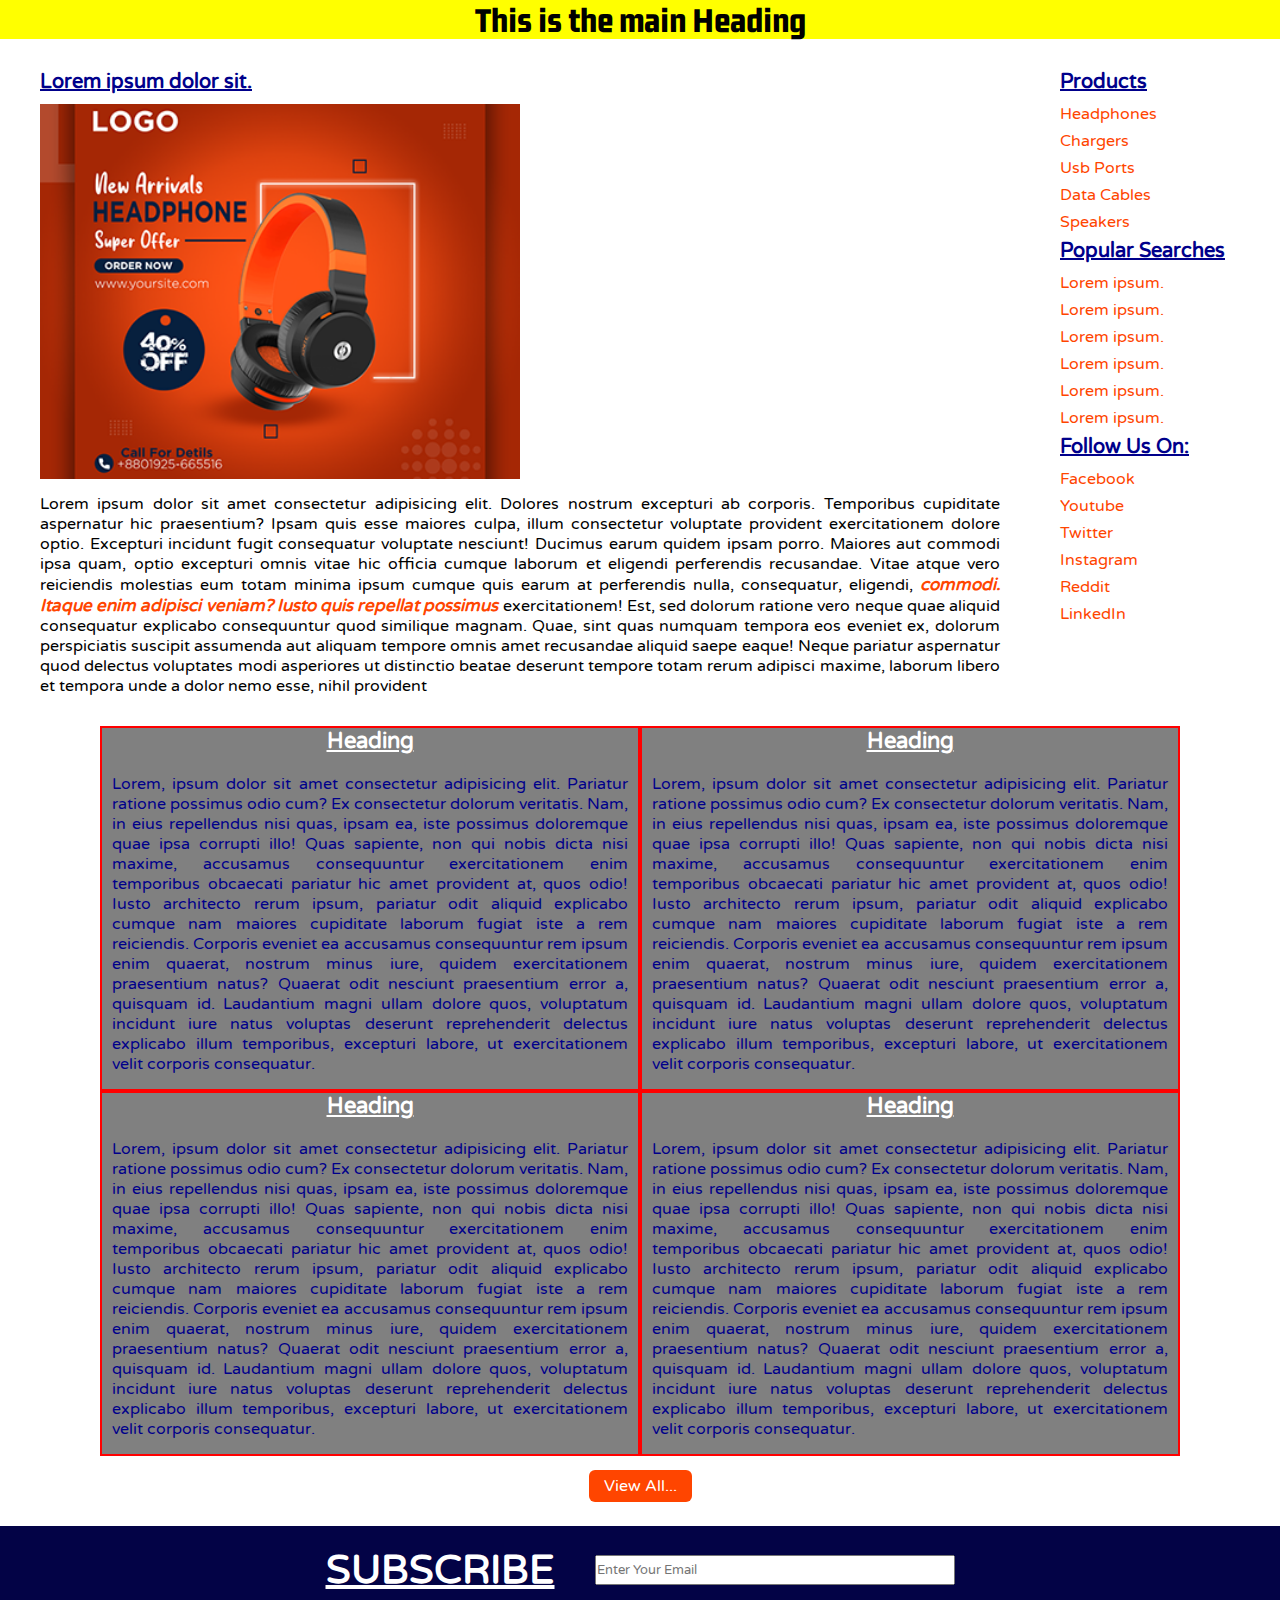
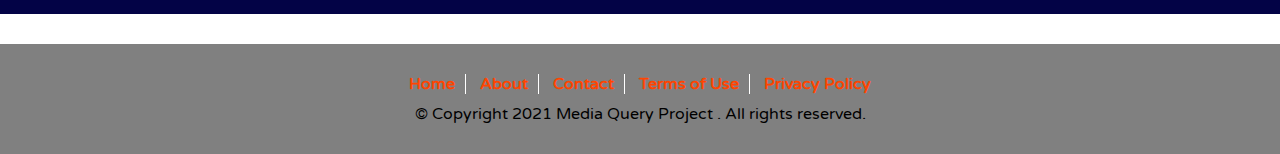
==== index.html @ 84c132d5 "Add files via upload" ====
<!DOCTYPE html>
<html>
  <head>
    <title>Media Query</title>
    <meta charset="UTF-8" />
    <meta name="viewport" content="width=device-width, initial-scale=1.0" />
    <link
      rel="stylesheet"
      href="https://cdnjs.cloudflare.com/ajax/libs/OwlCarousel2/2.3.4/assets/owl.carousel.min.css"
    />
    <link
      rel="stylesheet"
      href="https://cdnjs.cloudflare.com/ajax/libs/OwlCarousel2/2.3.4/assets/owl.theme.default.min.css"
    />
    <link rel="preconnect" href="https://fonts.googleapis.com">
    <link rel="preconnect" href="https://fonts.gstatic.com" crossorigin>
    <link href="https://fonts.googleapis.com/css2?family=Gemunu+Libre:wght@400;700;800&family=Varela+Round&display=swap" rel="stylesheet">
    <link href="Assets/css/style.css" rel="stylesheet" type="text/css" />
  </head>
  <body>
    <section class="header">
      <div class="header-inner">
        <h1>This is the main Heading</h1>
      </div>
    </section>
    <section class="banner">
      <div class="container">
        <div class="owl-carousel owl-theme">
          <div class="item"><img src="assets/img/banner.jpg" alt="" /></div>
          <div class="item"><img src="assets/img/banner.jpg" alt="" /></div>
          <div class="item"><img src="assets/img/banner.jpg" alt="" /></div>
        </div>
      </div>
    </section>
    <section class="body_part">
      <div class="container">
        <div class="body_part_inner">
          <div class="body_part_left">
            <h2>Lorem ipsum dolor sit.</h2>
            <img
              src="Assets/img/094a5c108976667.Y3JvcCwxMjAwLDkzOCwwLDEzMA.png"
              alt=""
            />
            <p>
              Lorem ipsum dolor sit amet consectetur adipisicing elit. Dolores
              nostrum excepturi ab corporis. Temporibus cupiditate aspernatur
              hic praesentium? Ipsam quis esse maiores culpa, illum consectetur
              voluptate provident exercitationem dolore optio. Excepturi
              incidunt fugit consequatur voluptate nesciunt! Ducimus earum
              quidem ipsam porro. Maiores aut commodi ipsa quam, optio excepturi
              omnis vitae hic officia cumque laborum et eligendi perferendis
              recusandae. Vitae atque vero reiciendis molestias eum totam minima
              ipsum cumque quis earum at perferendis nulla, consequatur,
              eligendi,
              <b
                ><i
                  ><span
                    ><a href="#">
                      commodi. Itaque enim adipisci veniam? Iusto quis repellat
                      possimus</a
                    ></span
                  ></i
                ></b
              >
              exercitationem! Est, sed dolorum ratione vero neque quae aliquid
              consequatur explicabo consequuntur quod similique magnam. Quae,
              sint quas numquam tempora eos eveniet ex, dolorum perspiciatis
              suscipit assumenda aut aliquam tempore omnis amet recusandae
              aliquid saepe eaque! Neque pariatur aspernatur quod delectus
              voluptates modi asperiores ut distinctio beatae deserunt tempore
              totam rerum adipisci maxime, laborum libero et tempora unde a
              dolor nemo esse, nihil provident
            </p>
          </div>
          <div class="body_part_right">
            <div class="products">
              <h4>Products</h4>
              <ul>
                <li><a href="#">Headphones</a></li>
                <li><a href="#">Chargers</a></li>
                <li><a href="#">Usb Ports</a></li>
                <li><a href="#">Data Cables</a></li>
                <li><a href="#">Speakers</a></li>
              </ul>
            </div>
            <div class="popular_searches">
              <h4>Popular Searches</h4>
              <ul>
                <li><a href="#">Lorem ipsum.</a></li>
                <li><a href="#">Lorem ipsum.</a></li>
                <li><a href="#">Lorem ipsum.</a></li>
                <li><a href="#">Lorem ipsum.</a></li>
                <li><a href="#">Lorem ipsum.</a></li>
                <li><a href="#">Lorem ipsum.</a></li>
              </ul>
            </div>
            <div class="follow">
              <h4>Follow Us On:</h4>
              <ul>
                <li><a href="#">Facebook</a></li>
                <li><a href="#">Youtube</a></li>
                <li><a href="#">Twitter</a></li>
                <li><a href="#">Instagram</a></li>
                <li><a href="#">Reddit</a></li>
                <li><a href="#">LinkedIn</a></li>
              </ul>
            </div>
          </div>
        </div>
      </div>
    </section>
    <section class="body-section">
      <div class="container">
        <div class="div-wrapper">
          <div class="div_inner">
            <h3>Heading</h3>
            <p>
              Lorem, ipsum dolor sit amet consectetur adipisicing elit. Pariatur
              ratione possimus odio cum? Ex consectetur dolorum veritatis. Nam,
              in eius repellendus nisi quas, ipsam ea, iste possimus doloremque
              quae ipsa corrupti illo! Quas sapiente, non qui nobis dicta nisi
              maxime, accusamus consequuntur exercitationem enim temporibus
              obcaecati pariatur hic amet provident at, quos odio! Iusto
              architecto rerum ipsum, pariatur odit aliquid explicabo cumque nam
              maiores cupiditate laborum fugiat iste a rem reiciendis. Corporis
              eveniet ea accusamus consequuntur rem ipsum enim quaerat, nostrum
              minus iure, quidem exercitationem praesentium natus? Quaerat odit
              nesciunt praesentium error a, quisquam id. Laudantium magni ullam
              dolore quos, voluptatum incidunt iure natus voluptas deserunt
              reprehenderit delectus explicabo illum temporibus, excepturi
              labore, ut exercitationem velit corporis consequatur.
            </p>
          </div>
          <div class="div_inner">
            <h3>Heading</h3>
            <p>
              Lorem, ipsum dolor sit amet consectetur adipisicing elit. Pariatur
              ratione possimus odio cum? Ex consectetur dolorum veritatis. Nam,
              in eius repellendus nisi quas, ipsam ea, iste possimus doloremque
              quae ipsa corrupti illo! Quas sapiente, non qui nobis dicta nisi
              maxime, accusamus consequuntur exercitationem enim temporibus
              obcaecati pariatur hic amet provident at, quos odio! Iusto
              architecto rerum ipsum, pariatur odit aliquid explicabo cumque nam
              maiores cupiditate laborum fugiat iste a rem reiciendis. Corporis
              eveniet ea accusamus consequuntur rem ipsum enim quaerat, nostrum
              minus iure, quidem exercitationem praesentium natus? Quaerat odit
              nesciunt praesentium error a, quisquam id. Laudantium magni ullam
              dolore quos, voluptatum incidunt iure natus voluptas deserunt
              reprehenderit delectus explicabo illum temporibus, excepturi
              labore, ut exercitationem velit corporis consequatur.
            </p>
          </div>
          <div class="div_inner">
            <h3>Heading</h3>
            <p>
              Lorem, ipsum dolor sit amet consectetur adipisicing elit. Pariatur
              ratione possimus odio cum? Ex consectetur dolorum veritatis. Nam,
              in eius repellendus nisi quas, ipsam ea, iste possimus doloremque
              quae ipsa corrupti illo! Quas sapiente, non qui nobis dicta nisi
              maxime, accusamus consequuntur exercitationem enim temporibus
              obcaecati pariatur hic amet provident at, quos odio! Iusto
              architecto rerum ipsum, pariatur odit aliquid explicabo cumque nam
              maiores cupiditate laborum fugiat iste a rem reiciendis. Corporis
              eveniet ea accusamus consequuntur rem ipsum enim quaerat, nostrum
              minus iure, quidem exercitationem praesentium natus? Quaerat odit
              nesciunt praesentium error a, quisquam id. Laudantium magni ullam
              dolore quos, voluptatum incidunt iure natus voluptas deserunt
              reprehenderit delectus explicabo illum temporibus, excepturi
              labore, ut exercitationem velit corporis consequatur.
            </p>
          </div>
          <div class="div_inner">
            <h3>Heading</h3>
            <p>
              Lorem, ipsum dolor sit amet consectetur adipisicing elit. Pariatur
              ratione possimus odio cum? Ex consectetur dolorum veritatis. Nam,
              in eius repellendus nisi quas, ipsam ea, iste possimus doloremque
              quae ipsa corrupti illo! Quas sapiente, non qui nobis dicta nisi
              maxime, accusamus consequuntur exercitationem enim temporibus
              obcaecati pariatur hic amet provident at, quos odio! Iusto
              architecto rerum ipsum, pariatur odit aliquid explicabo cumque nam
              maiores cupiditate laborum fugiat iste a rem reiciendis. Corporis
              eveniet ea accusamus consequuntur rem ipsum enim quaerat, nostrum
              minus iure, quidem exercitationem praesentium natus? Quaerat odit
              nesciunt praesentium error a, quisquam id. Laudantium magni ullam
              dolore quos, voluptatum incidunt iure natus voluptas deserunt
              reprehenderit delectus explicabo illum temporibus, excepturi
              labore, ut exercitationem velit corporis consequatur.
            </p>
          </div>
        </div>
        <div class="button">
          <a href="#">View All...</a>
    </div>
      </div>
    </section>
    <section class="subscribe">
      <div class="container">
        <div class="sub-wrap">
        <h2>Subscribe</h2>
        <input type="email" placeholder="Enter Your Email">
      </div>
      </div>
    </section>
    <section class="footer">
      <div class="container">
        <div class="footer_links">
        <a href="#">Home</a>
        <a href="#">About</a>
        <a href="#">Contact</a>
        <a href="#">Terms of Use</a>
        <a href="#">Privacy Policy</a>
      </div>
        <p>© Copyright 2021 Media Query Project . All rights reserved.</p>
      </div>
    </section>

    <script src="https://code.jquery.com/jquery-3.6.0.js"></script>
    <script src="https://cdnjs.cloudflare.com/ajax/libs/OwlCarousel2/2.3.4/owl.carousel.min.js"></script>
    <script>
      $(".owl-carousel").owlCarousel({
        loop: true,
        margin: 10,
        nav: false,
        dots: false,
        responsive: {
          0: {
            items: 1,
          },
          600: {
            items: 1,
          },
          1000: {
            items: 1,
          },
        },
      });
    </script>
  </body>
</html>
---- Assets/css/style.css ----
* {
  margin: 0;
  padding: 0;
  box-sizing: border-box;
  font-family: "Varela Round", sans-serif;
}
.container {
  width: 100%;
  max-width: 1200px;
  padding: 0;
  margin: 0 auto;
}
.header-inner {
  width: 100%;
  background-color: yellow;
}
.header-inner h1 {
  text-align: center;
  font-size: 36px;
  font-family: "Gemunu Libre", sans-serif;
  font-weight: 800;
}
.body-section {
  margin: 30px 0;
}
.body-section .div-wrapper {
  display: flex;
  width: 100%;
  flex-wrap: wrap;
  justify-content: center;
}
.div-wrapper .div_inner {
  width: 45%;
  border-right: 1px solid #230404;
  border: 2px solid red;
  background-color: gray;
  color: darkblue;
  text-align: center;
}
.div-wrapper .div_inner h3 {
  color: white;
  font-size: 22px;
  margin-bottom: 5px;
  text-decoration: underline;
}
.div-wrapper .div_inner p {
  text-align: justify;
  padding: 15px 10px;
}
.banner {
  margin: 15px 0;
}
.body_part_inner {
  display: flex;
  justify-content: space-between;
}
.body_part_left {
  width: 80%;
}
.body_part_left img {
  width: 50%;
  margin-bottom: 10px;
}
.body_part_left p {
  text-align: justify;
}
.body_part_left h2 {
  font-size: 20px;
  margin-bottom: 10px;
  text-decoration: underline;
  color: darkblue;
}
.body_part_left span {
  color: orangered;
  font-size: 17px;
}
.body_part_left span a {
  text-decoration: none;
  color: inherit;
}
.body_part_right {
  width: 15%;
}

.body_part_right h4 {
  font-size: 20px;
  margin-bottom: 10px;
  text-decoration: underline;
  color: darkblue;
}
.body_part_right li {
  list-style: none;
  margin-bottom: 5px;
}
.body_part_right li a {
  color: orangered;
  text-decoration: none;
}

.body_part_right div ul li a {
  display: inline-block;
}

.body_part_right div ul li a::after {
  content: "";
  width: 0px;
  height: 2px;
  display: block;
  background: orangered;
  transition: 300ms;
}

.body_part_right div ul li a:hover::after {
  width: 100%;
}
.button {
  text-align: center;
  margin-top: 20px;
}
.button a {
  padding: 6px 15px;
  color: #fff;
  background-color: orangered;
  border-radius: 6px;
  text-decoration: none;
}
.subscribe {
  padding: 20px 0;
  background-color: rgb(3, 3, 70);
  color: white;
  margin-bottom: 30px;
}
.sub-wrap {
  display: flex;
  text-align: center;
  justify-content: center;
  align-items: center;
}
.sub-wrap h2 {
  margin-right: 40px;
  font-size: 40px;
  text-decoration: underline;
  text-transform: uppercase;
}
.sub-wrap input {
  width: 30%;
  height: 30px;
  outline: none;
}
.footer{
  background-color: grey;
  padding: 30px 0;
  text-align: center;
}
.footer a{
  border-right: 1px solid white;
  margin-right: 10px;
  padding-right: 10px;
  font-weight: bold;
  color: orangered;
  text-decoration: none;
  font-size: 16px;
}
.footer a:nth-child(5){
  margin-right: 0;
  padding-right: 0;
  border: none;
}
.footer p{
  margin-top: 10px;
}

@media screen and (max-width: 1200px) {
  .body_part {
    padding: 0 0 0 20px;
  }
}

@media screen and (max-width: 992px) {
  .div-wrapper .div_inner {
    width: 50% !important;
    background-color: greenyellow;
  }
  .div-wrapper .div_inner h3 {
    color: black;
  }
}

@media screen and (max-width: 767px) {
  .body_part_inner {
    flex-direction: column;
  }
  .body_part_right {
    width: 100%;
    display: flex;
    margin: 20px 0;
    justify-content: space-around;
  }

  .body_part_left img {
    width: 100%;
  }
  .body_part_left {
    width: 100%;
  }
  .body_part {
    padding: 0 20px;
  }
}

@media screen and (max-width: 576px) {
  .div-wrapper .div_inner {
    width: 100% !important;
    background-color: yellow;
  }
  .div-wrapper .div_inner h3 {
    color: red;
  }
  .sub-wrap {
    flex-direction: column;
  }
  .sub-wrap h2{
    margin-right: 0;
    font-size: 50px;
    text-decoration: none;
    margin-bottom: 6px;
  }
  .sub-wrap input{
    width: 60%;
  }
  .header-inner h1{
    font-size: 30px;
  }
  .body_part_right{
    flex-wrap: wrap;
    justify-content: left;
  }
  .body_part_right div{
    width: 50%;
  }
  .footer_links{
    display: flex;
    flex-direction: column;
    align-items: center;
  }
  .footer a{
    padding: 0;
    margin: 0;
    border: none;
    border-bottom: 1px solid #fff;
  }
  .footer a:last-child{
    border-bottom: 1px solid #fff;
  }
}
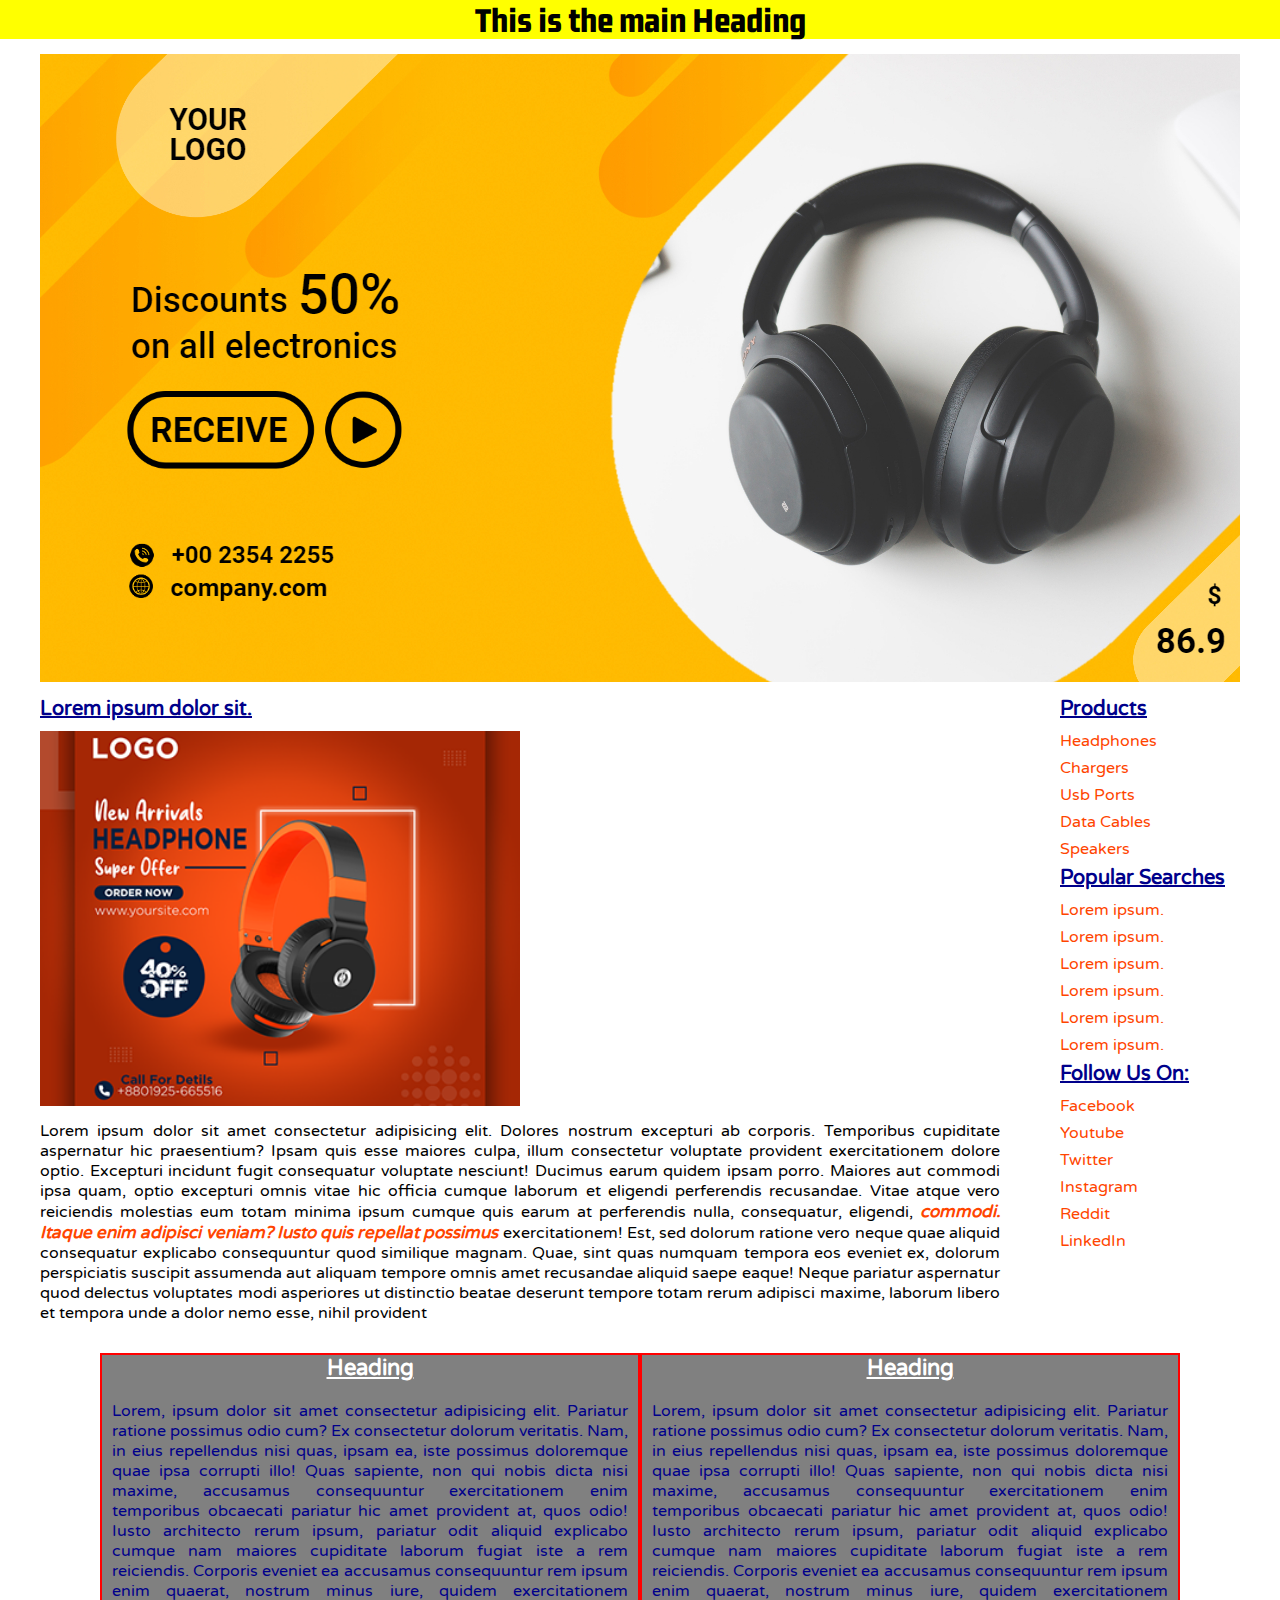
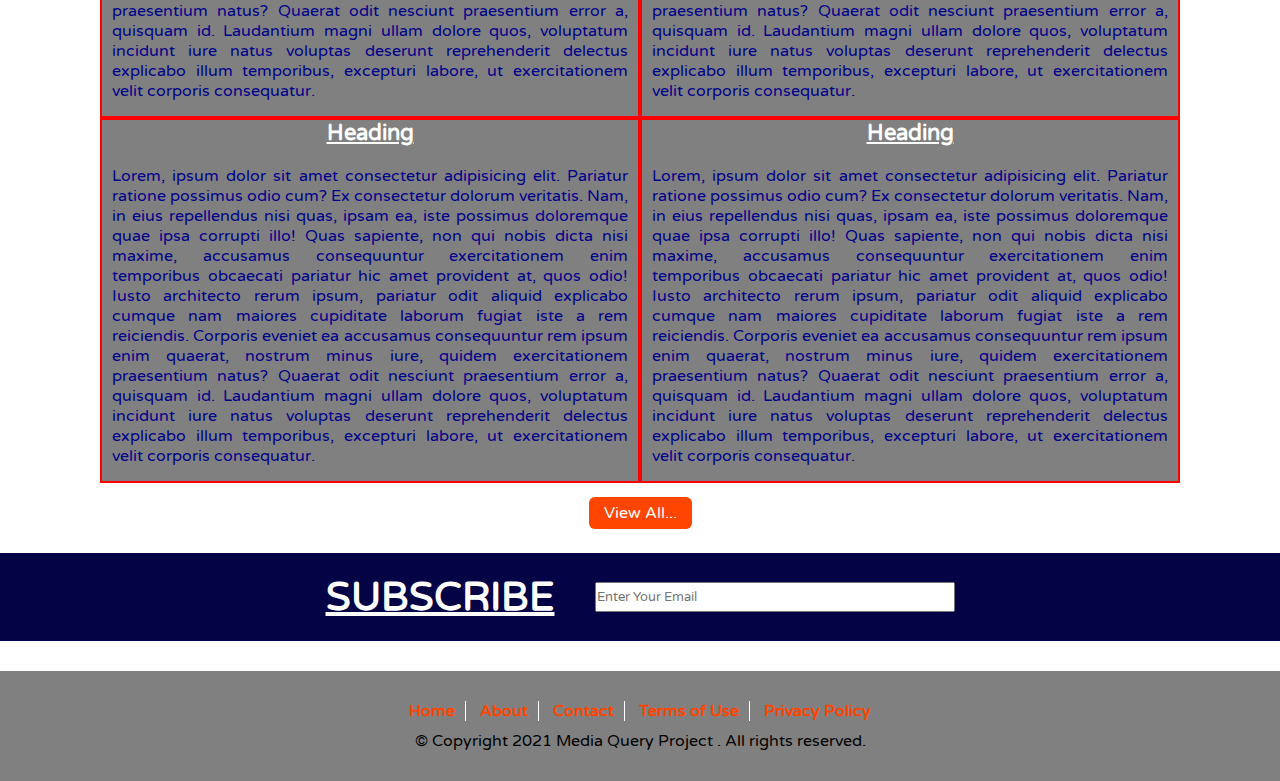
==== commit 765b860b: "Add files via upload" ====
--- a/index.html
+++ b/index.html
@@ -12,9 +12,12 @@
       rel="stylesheet"
       href="https://cdnjs.cloudflare.com/ajax/libs/OwlCarousel2/2.3.4/assets/owl.theme.default.min.css"
     />
-    <link rel="preconnect" href="https://fonts.googleapis.com">
-    <link rel="preconnect" href="https://fonts.gstatic.com" crossorigin>
-    <link href="https://fonts.googleapis.com/css2?family=Gemunu+Libre:wght@400;700;800&family=Varela+Round&display=swap" rel="stylesheet">
+    <link rel="preconnect" href="https://fonts.googleapis.com" />
+    <link rel="preconnect" href="https://fonts.gstatic.com" crossorigin />
+    <link
+      href="https://fonts.googleapis.com/css2?family=Gemunu+Libre:wght@400;700;800&family=Varela+Round&display=swap"
+      rel="stylesheet"
+    />
     <link href="Assets/css/style.css" rel="stylesheet" type="text/css" />
   </head>
   <body>
@@ -26,9 +29,9 @@
     <section class="banner">
       <div class="container">
         <div class="owl-carousel owl-theme">
-          <div class="item"><img src="assets/img/banner.jpg" alt="" /></div>
-          <div class="item"><img src="assets/img/banner.jpg" alt="" /></div>
-          <div class="item"><img src="assets/img/banner.jpg" alt="" /></div>
+          <div class="item"><img src="Assets/img/banner.jpg" alt="" /></div>
+          <div class="item"><img src="Assets/img/banner.jpg" alt="" /></div>
+          <div class="item"><img src="Assets/img/banner.jpg" alt="" /></div>
         </div>
       </div>
     </section>
@@ -191,26 +194,26 @@
         </div>
         <div class="button">
           <a href="#">View All...</a>
-    </div>
+        </div>
       </div>
     </section>
     <section class="subscribe">
       <div class="container">
         <div class="sub-wrap">
-        <h2>Subscribe</h2>
-        <input type="email" placeholder="Enter Your Email">
-      </div>
+          <h2>Subscribe</h2>
+          <input type="email" placeholder="Enter Your Email" />
+        </div>
       </div>
     </section>
     <section class="footer">
       <div class="container">
         <div class="footer_links">
-        <a href="#">Home</a>
-        <a href="#">About</a>
-        <a href="#">Contact</a>
-        <a href="#">Terms of Use</a>
-        <a href="#">Privacy Policy</a>
-      </div>
+          <a href="#">Home</a>
+          <a href="#">About</a>
+          <a href="#">Contact</a>
+          <a href="#">Terms of Use</a>
+          <a href="#">Privacy Policy</a>
+        </div>
         <p>© Copyright 2021 Media Query Project . All rights reserved.</p>
       </div>
     </section>
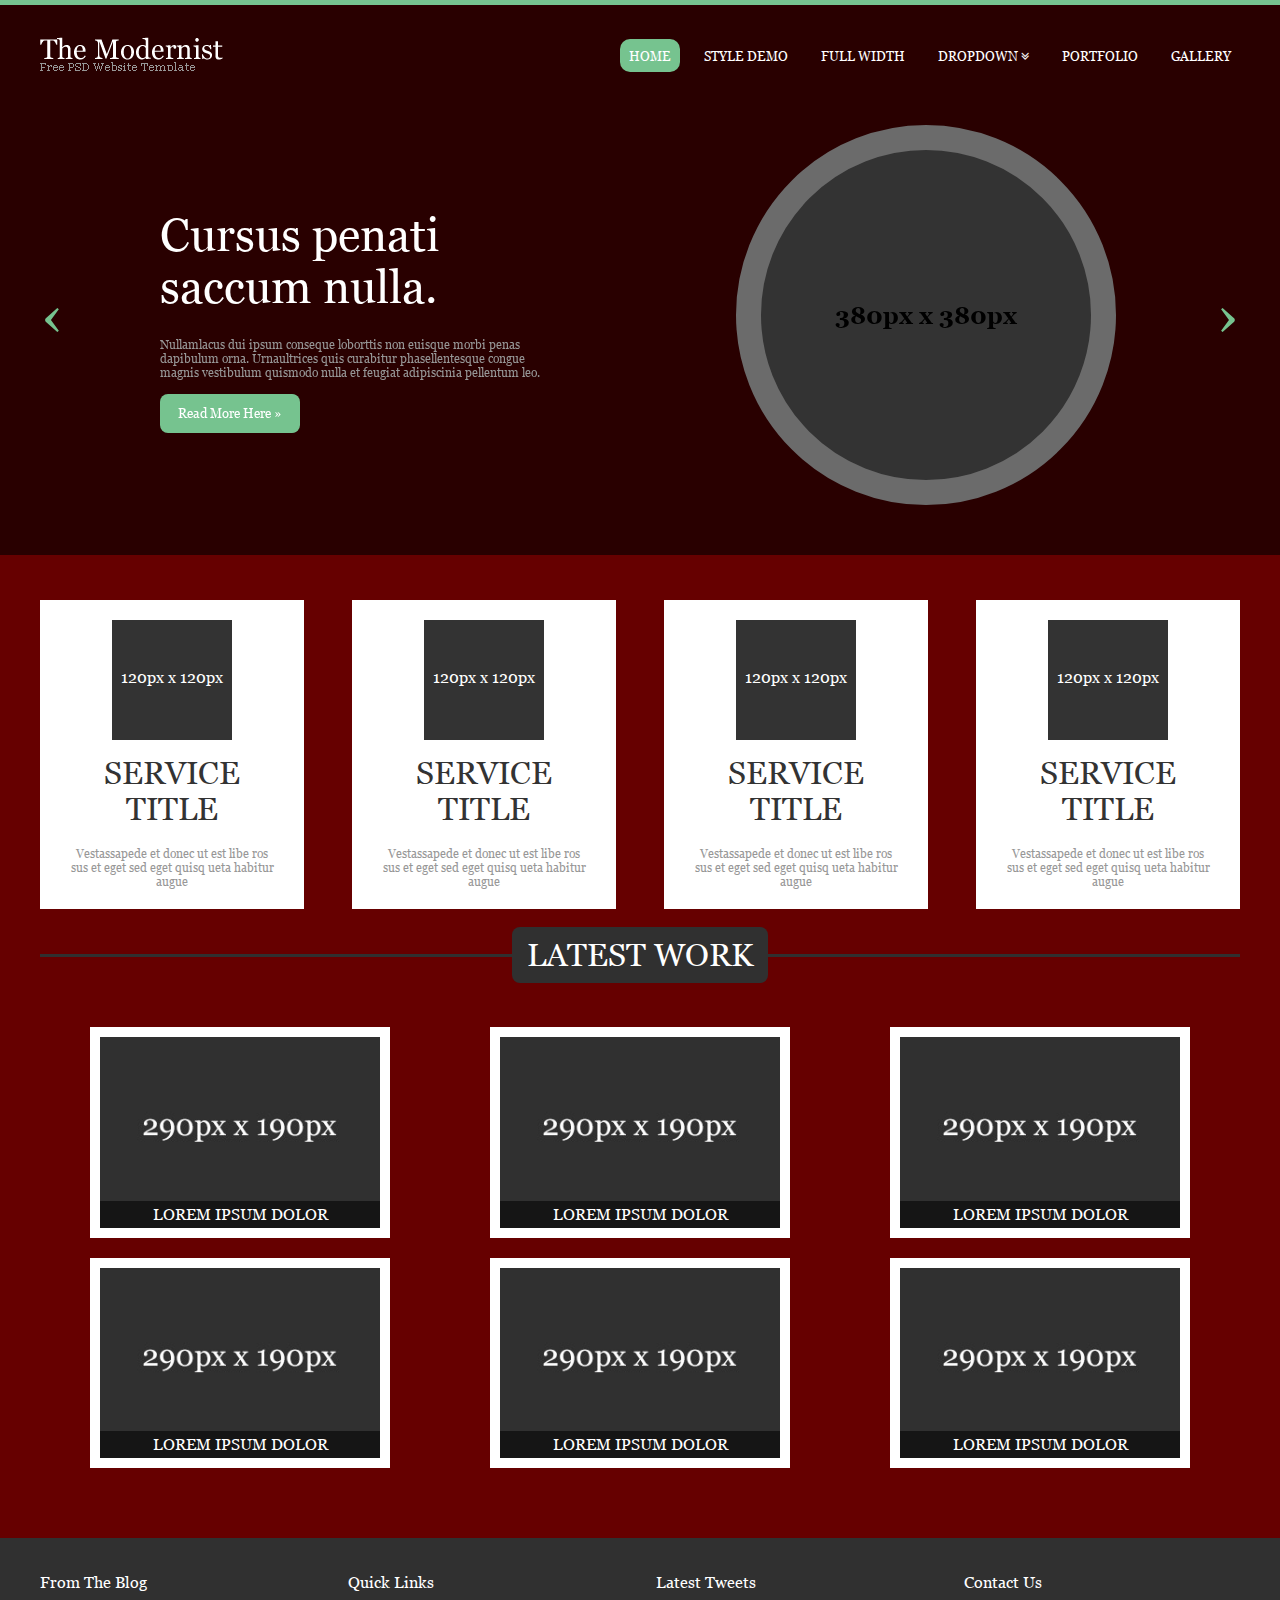
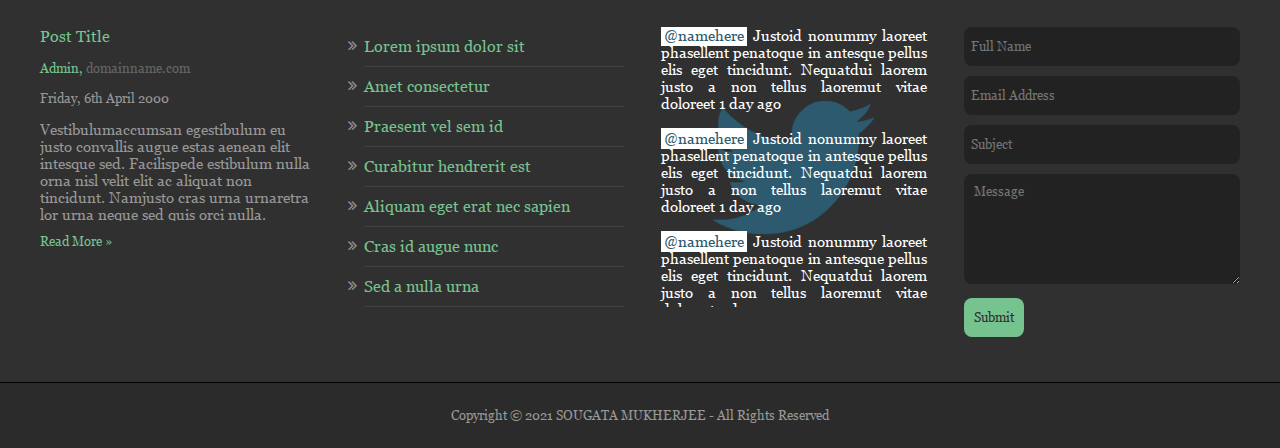
==== commit e4778e53: "Add files via upload" ====
--- a/index.html
+++ b/index.html
@@ -12,220 +12,340 @@
       rel="stylesheet"
       href="https://cdnjs.cloudflare.com/ajax/libs/OwlCarousel2/2.3.4/assets/owl.theme.default.min.css"
     />
-    <link rel="preconnect" href="https://fonts.googleapis.com" />
-    <link rel="preconnect" href="https://fonts.gstatic.com" crossorigin />
     <link
-      href="https://fonts.googleapis.com/css2?family=Gemunu+Libre:wght@400;700;800&family=Varela+Round&display=swap"
       rel="stylesheet"
+      href="https://cdnjs.cloudflare.com/ajax/libs/font-awesome/4.7.0/css/font-awesome.min.css"
     />
-    <link href="Assets/css/style.css" rel="stylesheet" type="text/css" />
+    <link rel="stylesheet" href="assets/font/stylesheet.css" />
+    <link href="assets/css/style.css" rel="stylesheet" type="text/css" />
   </head>
   <body>
-    <section class="header">
-      <div class="header-inner">
-        <h1>This is the main Heading</h1>
-      </div>
-    </section>
+    <section class="line">
+      <div class="line-w"></div>
+    </section>
+    <section class="nav">
+      <div class="container">
+        <nav>
+          <div class="nav-logo">
+            <a href=""><img src="assets/img/logo.png" alt="" /></a>
+          </div>
+          <div class="ul-wrapper">
+            <ul>
+              <li class="active-home"><a href="#">Home</a></li>
+              <li><a href="#">Style Demo</a></li>
+              <li><a href="#">Full Width</a></li>
+              <li>
+                <a href="#">Dropdown <i class="fa fa-angle-double-down"></i></a>
+                <ul>
+                  <li>
+                    <a href="#">Dropdown &nbsp; <span>1</span></a>
+                  </li>
+                  <li>
+                    <a href="#">Dropdown &nbsp; <span>2</span></a>
+                  </li>
+                  <li>
+                    <a href="#">Dropdown &nbsp; <span>3</span></a>
+                  </li>
+                </ul>
+              </li>
+              <li><a href="#">Portfolio</a></li>
+              <li><a href="#">Gallery</a></li>
+            </ul>
+          </div>
+        </nav>
+      </div>
+    </section>
+    <section class="container sm-nav">
+      <div class="topnav" id="myTopnav">
+        <a href="#" class="active-logo"
+          ><img src="assets/img/logo.png" alt=""
+        /></a>
+        <a href="#">Home</a>
+        <a href="#">Style Demo</a>
+        <a href="#">Full Width</a>
+        <div class="dropdown">
+          <button class="dropbtn">
+            Dropdown
+            <i class="fa fa-angle-double-down"></i>
+          </button>
+          <div class="dropdown-content">
+            <a href="#">Dropdown 1</a>
+            <a href="#">Dropdown 3</a>
+            <a href="#">Dropdown 2</a>
+          </div>
+        </div>
+        <a href="#">Portfolio</a>
+        <a href="#">Gallery</a>
+        <a href="javascript:void(0);" class="icon" onclick="myFunction()">
+          <i class="fa fa-bars"></i>
+        </a>
+      </div>
+    </section>
+
     <section class="banner">
       <div class="container">
         <div class="owl-carousel owl-theme">
-          <div class="item"><img src="Assets/img/banner.jpg" alt="" /></div>
-          <div class="item"><img src="Assets/img/banner.jpg" alt="" /></div>
-          <div class="item"><img src="Assets/img/banner.jpg" alt="" /></div>
-        </div>
-      </div>
-    </section>
-    <section class="body_part">
-      <div class="container">
-        <div class="body_part_inner">
-          <div class="body_part_left">
-            <h2>Lorem ipsum dolor sit.</h2>
-            <img
-              src="Assets/img/094a5c108976667.Y3JvcCwxMjAwLDkzOCwwLDEzMA.png"
-              alt=""
-            />
+          <div class="item">
+            <div class="banner-wrapper">
+              <div class="banner-left">
+                <h2>Cursus penati saccum nulla.</h2>
+                <p>
+                  Nullamlacus dui ipsum conseque loborttis non euisque morbi
+                  penas dapibulum orna. Urnaultrices quis curabitur
+                  phasellentesque congue magnis vestibulum quismodo nulla et
+                  feugiat adipiscinia pellentum leo.
+                </p>
+                <a href="#" class="banner-left-btn">Read More Here »</a>
+              </div>
+              <div class="banner-right">
+                <div class="img-div">
+                  <h2><span>380px x 380px</span></h2>
+                </div>
+              </div>
+            </div>
+          </div>
+          <div class="item">
+            <div class="banner-wrapper">
+              <div class="banner-left">
+                <h2>Cursus penati saccum nulla.</h2>
+                <p>
+                  Nullamlacus dui ipsum conseque loborttis non euisque morbi
+                  penas dapibulum orna. Urnaultrices quis curabitur
+                  phasellentesque congue magnis vestibulum quismodo nulla et
+                  feugiat adipiscinia pellentum leo.
+                </p>
+                <a href="#" class="banner-left-btn">Read More Here »</a>
+              </div>
+              <div class="banner-right">
+                <div class="img-div">
+                  <h2><span>380px x 380px</span></h2>
+                </div>
+              </div>
+            </div>
+          </div>
+        </div>
+      </div>
+    </section>
+
+    <section class="serv">
+      <div class="container">
+        <div class="serv-wrapper">
+          <div class="serv-item">
+            <div class="serv-box"><p>120px x 120px</p></div>
+            <h3>SERVICE TITLE</h3>
             <p>
-              Lorem ipsum dolor sit amet consectetur adipisicing elit. Dolores
-              nostrum excepturi ab corporis. Temporibus cupiditate aspernatur
-              hic praesentium? Ipsam quis esse maiores culpa, illum consectetur
-              voluptate provident exercitationem dolore optio. Excepturi
-              incidunt fugit consequatur voluptate nesciunt! Ducimus earum
-              quidem ipsam porro. Maiores aut commodi ipsa quam, optio excepturi
-              omnis vitae hic officia cumque laborum et eligendi perferendis
-              recusandae. Vitae atque vero reiciendis molestias eum totam minima
-              ipsum cumque quis earum at perferendis nulla, consequatur,
-              eligendi,
-              <b
-                ><i
-                  ><span
-                    ><a href="#">
-                      commodi. Itaque enim adipisci veniam? Iusto quis repellat
-                      possimus</a
-                    ></span
-                  ></i
-                ></b
+              Vestassapede et donec ut est libe ros sus et eget sed eget quisq
+              ueta habitur augue
+            </p>
+          </div>
+          <div class="serv-item">
+            <div class="serv-box"><p>120px x 120px</p></div>
+            <h3>SERVICE TITLE</h3>
+            <p>
+              Vestassapede et donec ut est libe ros sus et eget sed eget quisq
+              ueta habitur augue
+            </p>
+          </div>
+          <div class="serv-item">
+            <div class="serv-box"><p>120px x 120px</p></div>
+            <h3>SERVICE TITLE</h3>
+            <p>
+              Vestassapede et donec ut est libe ros sus et eget sed eget quisq
+              ueta habitur augue
+            </p>
+          </div>
+          <div class="serv-item">
+            <div class="serv-box"><p>120px x 120px</p></div>
+            <h3>SERVICE TITLE</h3>
+            <p>
+              Vestassapede et donec ut est libe ros sus et eget sed eget quisq
+              ueta habitur augue
+            </p>
+          </div>
+        </div>
+      </div>
+    </section>
+    <section class="latest">
+      <div class="container latest-wrapper">
+        <div class="heading-latest">
+          <h2>LATEST WORK</h2>
+        </div>
+        <div class="latest-item-wrapper">
+          <div class="lat-item">
+            <img src="assets/img/latest_item_image.jpg" alt="" />
+            <div class="lat-text">
+              <p>LOREM IPSUM DOLOR</p>
+            </div>
+          </div>
+          <div class="lat-item">
+            <img src="assets/img/latest_item_image.jpg" alt="" />
+            <div class="lat-text">
+              <p>LOREM IPSUM DOLOR</p>
+            </div>
+          </div>
+          <div class="lat-item">
+            <img src="assets/img/latest_item_image.jpg" alt="" />
+            <div class="lat-text">
+              <p>LOREM IPSUM DOLOR</p>
+            </div>
+          </div>
+          <div class="lat-item">
+            <img src="assets/img/latest_item_image.jpg" alt="" />
+            <div class="lat-text">
+              <p>LOREM IPSUM DOLOR</p>
+            </div>
+          </div>
+          <div class="lat-item">
+            <img src="assets/img/latest_item_image.jpg" alt="" />
+            <div class="lat-text">
+              <p>LOREM IPSUM DOLOR</p>
+            </div>
+          </div>
+          <div class="lat-item">
+            <img src="assets/img/latest_item_image.jpg" alt="" />
+            <div class="lat-text">
+              <p>LOREM IPSUM DOLOR</p>
+            </div>
+          </div>
+        </div>
+      </div>
+    </section>
+    <section class="footer">
+      <div class="container">
+        <div class="footer-wrapper">
+          <div class="footer-item">
+            <div class="foot-head"><h4>From The Blog</h4></div>
+            <div class="foot-1">
+              <h3>Post Title</h3>
+              <a href="#"
+                ><h4><span>Admin,</span> domainname.com</h4></a
               >
-              exercitationem! Est, sed dolorum ratione vero neque quae aliquid
-              consequatur explicabo consequuntur quod similique magnam. Quae,
-              sint quas numquam tempora eos eveniet ex, dolorum perspiciatis
-              suscipit assumenda aut aliquam tempore omnis amet recusandae
-              aliquid saepe eaque! Neque pariatur aspernatur quod delectus
-              voluptates modi asperiores ut distinctio beatae deserunt tempore
-              totam rerum adipisci maxime, laborum libero et tempora unde a
-              dolor nemo esse, nihil provident
-            </p>
-          </div>
-          <div class="body_part_right">
-            <div class="products">
-              <h4>Products</h4>
+              <h5>Friday, 6th April 2000</h5>
+              <div class="smalldesc">
+                <p>
+                  Vestibulumaccumsan egestibulum eu justo convallis augue estas
+                  aenean elit intesque sed. Facilispede estibulum nulla orna
+                  nisl velit elit ac aliquat non tincidunt. Namjusto cras urna
+                  urnaretra lor urna neque sed quis orci nulla.
+                  <br />
+                  Vestibulumaccumsan egestibulum eu justo convallis augue estas
+                  aenean elit intesque sed. Facilispede estibulum nulla orna
+                  nisl velit elit ac aliquat non tincidunt. Namjusto cras urna
+                  urnaretra lor urna neque sed quis orci nulla.
+                </p>
+              </div>
+              <a class="expand-a">Read More »</a>
+            </div>
+          </div>
+          <div class="footer-item">
+            <div class="foot-head"><h4>Quick Links</h4></div>
+            <div class="foot-2">
               <ul>
-                <li><a href="#">Headphones</a></li>
-                <li><a href="#">Chargers</a></li>
-                <li><a href="#">Usb Ports</a></li>
-                <li><a href="#">Data Cables</a></li>
-                <li><a href="#">Speakers</a></li>
+                <li><a href="#">Lorem ipsum dolor sit</a></li>
+                <li><a href="#">Amet consectetur</a></li>
+                <li><a href="#">Praesent vel sem id</a></li>
+                <li><a href="#">Curabitur hendrerit est</a></li>
+                <li><a href="#">Aliquam eget erat nec sapien</a></li>
+                <li><a href="#">Cras id augue nunc</a></li>
+                <li><a href="#">Sed a nulla urna</a></li>
               </ul>
             </div>
-            <div class="popular_searches">
-              <h4>Popular Searches</h4>
-              <ul>
-                <li><a href="#">Lorem ipsum.</a></li>
-                <li><a href="#">Lorem ipsum.</a></li>
-                <li><a href="#">Lorem ipsum.</a></li>
-                <li><a href="#">Lorem ipsum.</a></li>
-                <li><a href="#">Lorem ipsum.</a></li>
-                <li><a href="#">Lorem ipsum.</a></li>
-              </ul>
-            </div>
-            <div class="follow">
-              <h4>Follow Us On:</h4>
-              <ul>
-                <li><a href="#">Facebook</a></li>
-                <li><a href="#">Youtube</a></li>
-                <li><a href="#">Twitter</a></li>
-                <li><a href="#">Instagram</a></li>
-                <li><a href="#">Reddit</a></li>
-                <li><a href="#">LinkedIn</a></li>
-              </ul>
-            </div>
-          </div>
-        </div>
-      </div>
-    </section>
-    <section class="body-section">
-      <div class="container">
-        <div class="div-wrapper">
-          <div class="div_inner">
-            <h3>Heading</h3>
-            <p>
-              Lorem, ipsum dolor sit amet consectetur adipisicing elit. Pariatur
-              ratione possimus odio cum? Ex consectetur dolorum veritatis. Nam,
-              in eius repellendus nisi quas, ipsam ea, iste possimus doloremque
-              quae ipsa corrupti illo! Quas sapiente, non qui nobis dicta nisi
-              maxime, accusamus consequuntur exercitationem enim temporibus
-              obcaecati pariatur hic amet provident at, quos odio! Iusto
-              architecto rerum ipsum, pariatur odit aliquid explicabo cumque nam
-              maiores cupiditate laborum fugiat iste a rem reiciendis. Corporis
-              eveniet ea accusamus consequuntur rem ipsum enim quaerat, nostrum
-              minus iure, quidem exercitationem praesentium natus? Quaerat odit
-              nesciunt praesentium error a, quisquam id. Laudantium magni ullam
-              dolore quos, voluptatum incidunt iure natus voluptas deserunt
-              reprehenderit delectus explicabo illum temporibus, excepturi
-              labore, ut exercitationem velit corporis consequatur.
-            </p>
-          </div>
-          <div class="div_inner">
-            <h3>Heading</h3>
-            <p>
-              Lorem, ipsum dolor sit amet consectetur adipisicing elit. Pariatur
-              ratione possimus odio cum? Ex consectetur dolorum veritatis. Nam,
-              in eius repellendus nisi quas, ipsam ea, iste possimus doloremque
-              quae ipsa corrupti illo! Quas sapiente, non qui nobis dicta nisi
-              maxime, accusamus consequuntur exercitationem enim temporibus
-              obcaecati pariatur hic amet provident at, quos odio! Iusto
-              architecto rerum ipsum, pariatur odit aliquid explicabo cumque nam
-              maiores cupiditate laborum fugiat iste a rem reiciendis. Corporis
-              eveniet ea accusamus consequuntur rem ipsum enim quaerat, nostrum
-              minus iure, quidem exercitationem praesentium natus? Quaerat odit
-              nesciunt praesentium error a, quisquam id. Laudantium magni ullam
-              dolore quos, voluptatum incidunt iure natus voluptas deserunt
-              reprehenderit delectus explicabo illum temporibus, excepturi
-              labore, ut exercitationem velit corporis consequatur.
-            </p>
-          </div>
-          <div class="div_inner">
-            <h3>Heading</h3>
-            <p>
-              Lorem, ipsum dolor sit amet consectetur adipisicing elit. Pariatur
-              ratione possimus odio cum? Ex consectetur dolorum veritatis. Nam,
-              in eius repellendus nisi quas, ipsam ea, iste possimus doloremque
-              quae ipsa corrupti illo! Quas sapiente, non qui nobis dicta nisi
-              maxime, accusamus consequuntur exercitationem enim temporibus
-              obcaecati pariatur hic amet provident at, quos odio! Iusto
-              architecto rerum ipsum, pariatur odit aliquid explicabo cumque nam
-              maiores cupiditate laborum fugiat iste a rem reiciendis. Corporis
-              eveniet ea accusamus consequuntur rem ipsum enim quaerat, nostrum
-              minus iure, quidem exercitationem praesentium natus? Quaerat odit
-              nesciunt praesentium error a, quisquam id. Laudantium magni ullam
-              dolore quos, voluptatum incidunt iure natus voluptas deserunt
-              reprehenderit delectus explicabo illum temporibus, excepturi
-              labore, ut exercitationem velit corporis consequatur.
-            </p>
-          </div>
-          <div class="div_inner">
-            <h3>Heading</h3>
-            <p>
-              Lorem, ipsum dolor sit amet consectetur adipisicing elit. Pariatur
-              ratione possimus odio cum? Ex consectetur dolorum veritatis. Nam,
-              in eius repellendus nisi quas, ipsam ea, iste possimus doloremque
-              quae ipsa corrupti illo! Quas sapiente, non qui nobis dicta nisi
-              maxime, accusamus consequuntur exercitationem enim temporibus
-              obcaecati pariatur hic amet provident at, quos odio! Iusto
-              architecto rerum ipsum, pariatur odit aliquid explicabo cumque nam
-              maiores cupiditate laborum fugiat iste a rem reiciendis. Corporis
-              eveniet ea accusamus consequuntur rem ipsum enim quaerat, nostrum
-              minus iure, quidem exercitationem praesentium natus? Quaerat odit
-              nesciunt praesentium error a, quisquam id. Laudantium magni ullam
-              dolore quos, voluptatum incidunt iure natus voluptas deserunt
-              reprehenderit delectus explicabo illum temporibus, excepturi
-              labore, ut exercitationem velit corporis consequatur.
-            </p>
-          </div>
-        </div>
-        <div class="button">
-          <a href="#">View All...</a>
-        </div>
-      </div>
-    </section>
-    <section class="subscribe">
-      <div class="container">
-        <div class="sub-wrap">
-          <h2>Subscribe</h2>
-          <input type="email" placeholder="Enter Your Email" />
-        </div>
-      </div>
-    </section>
-    <section class="footer">
-      <div class="container">
-        <div class="footer_links">
-          <a href="#">Home</a>
-          <a href="#">About</a>
-          <a href="#">Contact</a>
-          <a href="#">Terms of Use</a>
-          <a href="#">Privacy Policy</a>
-        </div>
-        <p>© Copyright 2021 Media Query Project . All rights reserved.</p>
-      </div>
-    </section>
-
+          </div>
+          <div class="footer-item">
+            <div class="foot-head"><h4>Latest Tweets</h4></div>
+            <div class="foot-3">
+              <p>
+                <span>@namehere</span> Justoid nonummy laoreet phasellent
+                penatoque in antesque pellus elis eget tincidunt. Nequatdui
+                laorem justo a non tellus laoremut vitae doloreet 1 day ago
+              </p>
+              <p>
+                <span>@namehere</span> Justoid nonummy laoreet phasellent
+                penatoque in antesque pellus elis eget tincidunt. Nequatdui
+                laorem justo a non tellus laoremut vitae doloreet 1 day ago
+              </p>
+              <p>
+                <span>@namehere</span> Justoid nonummy laoreet phasellent
+                penatoque in antesque pellus elis eget tincidunt. Nequatdui
+                laorem justo a non tellus laoremut vitae doloreet 1 day ago
+              </p>
+              <p>
+                <span>@namehere</span> Justoid nonummy laoreet phasellent
+                penatoque in antesque pellus elis eget tincidunt. Nequatdui
+                laorem justo a non tellus laoremut vitae doloreet 1 day ago
+              </p>
+              <p>
+                <span>@namehere</span> Justoid nonummy laoreet phasellent
+                penatoque in antesque pellus elis eget tincidunt. Nequatdui
+                laorem justo a non tellus laoremut vitae doloreet 1 day ago
+              </p>
+            </div>
+          </div>
+          <div class="footer-item">
+            <div class="foot-head"><h4>Contact Us</h4></div>
+            <div class="foot-4">
+              <form>
+                <input
+                  type="text"
+                  id="full-name"
+                  name="full-name"
+                  placeholder="Full Name"
+                />
+                <input
+                  type="email"
+                  id="email"
+                  name="email"
+                  placeholder="Email Address"
+                />
+                <input
+                  type="text"
+                  id="subject"
+                  name="subject"
+                  placeholder="Subject"
+                />
+                <textarea
+                  name="message"
+                  id="message"
+                  placeholder="Message"
+                ></textarea>
+                <input
+                  type="submit"
+                  value="Submit"
+                  placeholder="Submit"
+                  id="submit"
+                />
+              </form>
+            </div>
+          </div>
+        </div>
+      </div>
+    </section>
+    <section class="copyright-section">
+      <div class="container">
+        <p>Copyright © 2021 SOUGATA MUKHERJEE - All Rights Reserved</p>
+      </div>
+    </section>
     <script src="https://code.jquery.com/jquery-3.6.0.js"></script>
     <script src="https://cdnjs.cloudflare.com/ajax/libs/OwlCarousel2/2.3.4/owl.carousel.min.js"></script>
     <script>
+      function myFunction() {
+        var x = document.getElementById("myTopnav");
+        if (x.className === "topnav") {
+          x.className += " responsive";
+        } else {
+          x.className = "topnav";
+        }
+      }
+    </script>
+    <script>
       $(".owl-carousel").owlCarousel({
         loop: true,
-        margin: 10,
-        nav: false,
+        margin: 0,
+        nav: true,
         dots: false,
+        autoplay: true,
+        autoplayTimeout: 5000,
+        autoplayHoverPause: true,
         responsive: {
           0: {
             items: 1,
@@ -239,5 +359,18 @@
         },
       });
     </script>
+    <script>
+      const smalldesc = document.querySelector(".smalldesc");
+      smalldesc.style.setProperty(
+        "--originalHeight",
+        `${smalldesc.scrollHeight}px`
+      );
+
+      document
+        .querySelector(".expand-a")
+        .addEventListener("click", function () {
+          smalldesc.classList.toggle("expand");
+        });
+    </script>
   </body>
 </html>
--- a/assets/font/stylesheet.css
+++ b/assets/font/stylesheet.css
@@ -0,0 +1,143 @@
+@font-face {
+    font-family: 'Georgia';
+    src: url('Georgia-BoldItalic.eot');
+    src: url('Georgia-BoldItalic.eot?#iefix') format('embedded-opentype'),
+        url('Georgia-BoldItalic.woff2') format('woff2'),
+        url('Georgia-BoldItalic.woff') format('woff'),
+        url('Georgia-BoldItalic.ttf') format('truetype'),
+        url('Georgia-BoldItalic.svg#Georgia-BoldItalic') format('svg');
+    font-weight: bold;
+    font-style: italic;
+    font-display: swap;
+}
+
+@font-face {
+    font-family: 'Georgia';
+    src: url('Georgia-BoldItalic_1.eot');
+    src: url('Georgia-BoldItalic_1.eot?#iefix') format('embedded-opentype'),
+        url('Georgia-BoldItalic_1.woff2') format('woff2'),
+        url('Georgia-BoldItalic_1.woff') format('woff'),
+        url('Georgia-BoldItalic_1.ttf') format('truetype'),
+        url('Georgia-BoldItalic_1.svg#Georgia-BoldItalic') format('svg');
+    font-weight: bold;
+    font-style: italic;
+    font-display: swap;
+}
+
+@font-face {
+    font-family: 'Georgia';
+    src: url('Georgia-Bold.eot');
+    src: url('Georgia-Bold.eot?#iefix') format('embedded-opentype'),
+        url('Georgia-Bold.woff2') format('woff2'),
+        url('Georgia-Bold.woff') format('woff'),
+        url('Georgia-Bold.ttf') format('truetype'),
+        url('Georgia-Bold.svg#Georgia-Bold') format('svg');
+    font-weight: bold;
+    font-style: normal;
+    font-display: swap;
+}
+
+@font-face {
+    font-family: 'Georgia';
+    src: url('Georgia-Italic.eot');
+    src: url('Georgia-Italic.eot?#iefix') format('embedded-opentype'),
+        url('Georgia-Italic.woff2') format('woff2'),
+        url('Georgia-Italic.woff') format('woff'),
+        url('Georgia-Italic.ttf') format('truetype'),
+        url('Georgia-Italic.svg#Georgia-Italic') format('svg');
+    font-weight: normal;
+    font-style: italic;
+    font-display: swap;
+}
+
+@font-face {
+    font-family: 'Georgia';
+    src: url('Georgia.eot');
+    src: url('Georgia.eot?#iefix') format('embedded-opentype'),
+        url('Georgia.woff2') format('woff2'),
+        url('Georgia.woff') format('woff'),
+        url('Georgia.ttf') format('truetype'),
+        url('Georgia.svg#Georgia') format('svg');
+    font-weight: normal;
+    font-style: normal;
+    font-display: swap;
+}
+
+@font-face {
+    font-family: 'Georgia';
+    src: url('Georgia_1.eot');
+    src: url('Georgia_1.eot?#iefix') format('embedded-opentype'),
+        url('Georgia_1.woff2') format('woff2'),
+        url('Georgia_1.woff') format('woff'),
+        url('Georgia_1.ttf') format('truetype'),
+        url('Georgia_1.svg#Georgia') format('svg');
+    font-weight: normal;
+    font-style: normal;
+    font-display: swap;
+}
+
+@font-face {
+    font-family: 'Georgia';
+    src: url('Georgia-Italic_1.eot');
+    src: url('Georgia-Italic_1.eot?#iefix') format('embedded-opentype'),
+        url('Georgia-Italic_1.woff2') format('woff2'),
+        url('Georgia-Italic_1.woff') format('woff'),
+        url('Georgia-Italic_1.ttf') format('truetype'),
+        url('Georgia-Italic_1.svg#Georgia-Italic') format('svg');
+    font-weight: normal;
+    font-style: italic;
+    font-display: swap;
+}
+
+@font-face {
+    font-family: 'Georgia';
+    src: url('Georgia-Bold_1.eot');
+    src: url('Georgia-Bold_1.eot?#iefix') format('embedded-opentype'),
+        url('Georgia-Bold_1.woff2') format('woff2'),
+        url('Georgia-Bold_1.woff') format('woff'),
+        url('Georgia-Bold_1.ttf') format('truetype'),
+        url('Georgia-Bold_1.svg#Georgia-Bold') format('svg');
+    font-weight: bold;
+    font-style: normal;
+    font-display: swap;
+}
+
+@font-face {
+    font-family: 'Georgia';
+    src: url('Georgia-Italic_2.eot');
+    src: url('Georgia-Italic_2.eot?#iefix') format('embedded-opentype'),
+        url('Georgia-Italic_2.woff2') format('woff2'),
+        url('Georgia-Italic_2.woff') format('woff'),
+        url('Georgia-Italic_2.ttf') format('truetype'),
+        url('Georgia-Italic_2.svg#Georgia-Italic') format('svg');
+    font-weight: normal;
+    font-style: italic;
+    font-display: swap;
+}
+
+@font-face {
+    font-family: 'Seriffic Grunge';
+    src: url('SerifficGrunge-Bold.eot');
+    src: url('SerifficGrunge-Bold.eot?#iefix') format('embedded-opentype'),
+        url('SerifficGrunge-Bold.woff2') format('woff2'),
+        url('SerifficGrunge-Bold.woff') format('woff'),
+        url('SerifficGrunge-Bold.ttf') format('truetype'),
+        url('SerifficGrunge-Bold.svg#SerifficGrunge-Bold') format('svg');
+    font-weight: bold;
+    font-style: normal;
+    font-display: swap;
+}
+
+@font-face {
+    font-family: 'Georgia';
+    src: url('Georgia-BoldItalic_2.eot');
+    src: url('Georgia-BoldItalic_2.eot?#iefix') format('embedded-opentype'),
+        url('Georgia-BoldItalic_2.woff2') format('woff2'),
+        url('Georgia-BoldItalic_2.woff') format('woff'),
+        url('Georgia-BoldItalic_2.ttf') format('truetype'),
+        url('Georgia-BoldItalic_2.svg#Georgia-BoldItalic') format('svg');
+    font-weight: bold;
+    font-style: italic;
+    font-display: swap;
+}
+
--- a/assets/css/style.css
+++ b/assets/css/style.css
@@ -0,0 +1,795 @@
+* {
+  margin: 0;
+  padding: 0;
+  box-sizing: border-box;
+  font-family: "Georgia";
+  transition: 200ms;
+  scroll-behavior: smooth;
+}
+.container {
+  width: 100%;
+  max-width: 1200px;
+  padding: 0;
+  margin: 0 auto;
+}
+.line-w {
+  width: 100%;
+  height: 5px;
+  background-color: #76c38f;
+}
+
+/* nav */
+.nav {
+  background-color: #290000;
+  width: 100%;
+}
+.nav nav {
+  display: flex;
+  align-items: center;
+  justify-content: space-between;
+}
+.nav {
+  padding: 30px 15px 0;
+}
+.ul-wrapper ul {
+  display: flex;
+}
+.ul-wrapper ul li {
+  margin-left: 15px;
+  list-style: none;
+  padding: 7px 9px;
+  border-radius: 10px;
+  position: relative;
+  transition: 500ms;
+  z-index: 1000;
+}
+.ul-wrapper ul li a {
+  color: #fff;
+  text-decoration: none;
+  font-weight: normal;
+  text-transform: uppercase;
+  font-size: 13px;
+}
+.active-home {
+  background-color: #76c38f;
+}
+.ul-wrapper ul li:hover {
+  background-color: #76c38f;
+}
+.ul-wrapper ul li ul {
+  display: none;
+  position: absolute;
+  left: 0;
+  top: 0px;
+  background: #290000;
+  width: 179%;
+  margin: 34px 0 0 0;
+  border-radius: 10px;
+}
+.ul-wrapper ul li:hover ul {
+  display: block;
+}
+
+.ul-wrapper ul li ul li {
+  margin-left: 0px;
+  list-style: none;
+  padding: 14px 16px;
+  border-radius: 10px;
+  margin-bottom: 10px;
+  z-index: 1001;
+}
+.ul-wrapper ul li ul li a span {
+  font-size: 16px;
+}
+.sm-nav {
+  display: none;
+}
+
+/* sm-nav */
+
+.topnav {
+  overflow: hidden;
+  background: #290000;
+}
+
+.topnav a {
+  float: left;
+  display: block;
+  color: #f2f2f2;
+  text-align: center;
+  padding: 14px 16px;
+  text-decoration: none;
+  font-size: 13px;
+  border-radius: 10px;
+  text-transform: uppercase;
+}
+
+.dropdown {
+  float: left;
+  overflow: hidden;
+}
+
+.dropdown .dropbtn {
+  font-size: 13px;
+  border: none;
+  outline: none;
+  color: white;
+  padding: 14px 16px;
+  background-color: inherit;
+  margin: 0;
+  text-transform: uppercase;
+}
+
+.dropdown-content {
+  display: none;
+  position: absolute;
+  background-color: #f9f9f9;
+  min-width: 160px;
+  box-shadow: 0px 8px 16px 0px rgba(0, 0, 0, 0.2);
+  z-index: 1;
+  background-color: #290000;
+}
+
+.dropdown-content a {
+  float: none;
+  color: #fff;
+  padding: 12px 16px;
+  text-decoration: none;
+  display: block;
+  text-align: left;
+  border-radius: 10px;
+}
+
+.topnav a:hover,
+.dropdown:hover .dropbtn {
+  background-color: #76c38f;
+  color: white;
+}
+
+.dropdown-content a:hover {
+  background-color: #76c38f;
+  color: black;
+}
+
+.dropdown:hover .dropdown-content {
+  display: block;
+}
+
+.topnav a:hover {
+  background: #76c38f;
+  color: #fff;
+}
+
+.topnav a.active-logo {
+  color: white;
+}
+
+.topnav .icon {
+  display: none;
+}
+
+@media screen and (max-width: 667px) {
+  .topnav a:not(:first-child) {
+    display: none;
+  }
+  .topnav a.icon {
+    float: right;
+    display: block;
+  }
+}
+
+@media screen and (max-width: 667px) {
+  .topnav.responsive {
+    position: relative;
+  }
+  .topnav.responsive .icon {
+    position: absolute;
+    right: 0;
+    top: 0;
+  }
+
+  .dropdown .dropbtn {
+    display: none;
+    width: 30%;
+  }
+  .topnav.responsive a:not(.icon) {
+    float: none;
+    display: block;
+    text-align: left;
+    width: 30%;
+  }
+  .topnav.responsive .dropdown {
+    float: none;
+  }
+  .topnav.responsive .dropdown-content {
+    position: relative;
+  }
+  .topnav.responsive .dropdown .dropbtn {
+    display: block;
+    text-align: left;
+    border-radius: 10px;
+  }
+}
+/* sm-nav */
+
+/* banner */
+
+.banner {
+  background-color: #290000;
+  padding: 0 15px;
+}
+.banner .item {
+  padding: 50px 120px;
+}
+.banner-wrapper {
+  display: flex;
+  justify-content: space-between;
+  align-items: center;
+}
+.banner-left {
+  width: 40%;
+}
+.banner-left h2 {
+  font-size: 46px;
+  color: #fff;
+  font-weight: 400;
+  margin-bottom: 25px;
+}
+.banner-left p {
+  font-size: 12px;
+  color: #979797;
+  font-weight: 400;
+  margin-bottom: 23px;
+}
+.banner-left a {
+  padding: 12px 18px;
+  font-size: 13px;
+  color: #fff;
+  font-weight: 400;
+  background-color: #76c38f;
+  border-radius: 8px;
+  text-decoration: none;
+}
+
+.banner-right {
+  width: 50%;
+}
+.img-div {
+  position: relative;
+  height: 380px;
+  width: 380px;
+  background-color: #333333;
+  border-radius: 50%;
+  border: 25px solid #6b6b6b;
+  margin: 0 20%;
+}
+.img-div h2 {
+  position: absolute;
+  top: 50%;
+  left: 50%;
+  transform: translate(-50%, -50%);
+  width: 100%;
+  text-align: center;
+}
+.owl-nav {
+  margin: 0 !important;
+}
+
+.owl-nav .owl-prev {
+  position: absolute;
+  left: 0;
+  top: 50%;
+  transform: translateY(-50%);
+  margin: 0 !important;
+}
+.owl-nav .owl-next {
+  position: absolute;
+  right: 0;
+  top: 50%;
+  transform: translateY(-50%);
+  margin: 0 !important;
+}
+.owl-nav button span {
+  color: #76c38f;
+  font-size: 60px;
+  overflow: hidden;
+}
+.owl-theme .owl-nav [class*="owl-"]:hover {
+  background: none;
+}
+
+/* banner */
+
+/* serv */
+.serv {
+  padding: 45px 0;
+  background-color: #660000;
+}
+.serv-wrapper {
+  display: flex;
+  flex-wrap: wrap;
+  justify-content: space-between;
+}
+.serv-item {
+  width: 22%;
+  padding: 20px 30px;
+  text-align: center;
+  background-color: #fff;
+  cursor: pointer;
+  transition: 500ms;
+}
+.serv-box {
+  height: 120px;
+  width: 120px;
+  background-color: #333333;
+  margin: 0 auto;
+  margin-bottom: 15px;
+}
+.serv-box p {
+  padding-top: 40%;
+  font-size: 16px !important;
+  color: #fff !important;
+}
+.serv-item h3 {
+  margin-bottom: 20px;
+  color: #333333;
+  font-size: 32px;
+  font-weight: 400;
+}
+.serv-item p {
+  font-size: 12px;
+  color: #979797;
+  font-weight: 400;
+}
+
+.serv-item:hover {
+  background-color: #290000;
+}
+.serv-item:hover .serv-box {
+  background-color: #ffffff;
+}
+.serv-item:hover .serv-box p {
+  color: #333333 !important;
+}
+.serv-item:hover h3 {
+  color: #fff;
+}
+.serv-item:hover p {
+  color: #fff;
+}
+/* serv */
+
+/* latest */
+.latest {
+  background-color: #660000;
+}
+.latest-item-wrapper {
+  display: flex;
+  flex-wrap: wrap;
+  justify-content: space-around;
+}
+.latest-wrapper {
+  border-top: 3px solid #303030;
+  position: relative;
+  padding: 60px 0;
+}
+.heading-latest {
+  position: absolute;
+  top: -20px;
+  text-align: center;
+  width: 100%;
+}
+.heading-latest h2 {
+  display: inline;
+  padding: 10px 15px;
+  background-color: #303030;
+  color: #fff;
+  border-radius: 8px;
+  font-size: 32px;
+  font-weight: 400;
+}
+.lat-item {
+  cursor: pointer;
+  width: 300px;
+  background-color: #333333;
+  border: 10px solid #fff;
+  position: relative;
+  overflow: hidden;
+  margin: 10px;
+}
+.lat-text {
+  position: absolute;
+  bottom: 0;
+  width: 100%;
+  text-align: center;
+  background: #151515;
+  color: #fff;
+  padding: 4px;
+  left: 0;
+  transition: 1200ms;
+}
+.lat-item:hover .lat-text {
+  left: 100%;
+}
+
+.lat-item img {
+  width: 100%;
+}
+
+/* footer */
+
+.footer {
+  padding: 35px 0px;
+  background-color: #303030;
+}
+
+.footer-wrapper {
+  display: flex;
+  flex-wrap: wrap;
+  justify-content: space-between;
+}
+.footer-item {
+  width: 23%;
+}
+.foot-head h4 {
+  color: #ffffff;
+  font-size: 16px;
+  font-weight: 400;
+  margin-bottom: 35px;
+}
+.smalldesc {
+  max-height: 100px;
+  overflow: hidden;
+  transition: all 0.5s ease;
+  margin-bottom: 10px;
+}
+.smalldesc.expand {
+  max-height: var(--originalHeight);
+}
+.expand-a {
+  cursor: pointer;
+}
+
+.foot-1 h3 {
+  color: #76c38f;
+  font-size: 16px;
+  font-weight: 400;
+  margin-bottom: 15px;
+}
+
+.foot-1 h4 {
+  color: #666666;
+  font-size: 13px;
+  font-weight: 400;
+  margin-bottom: 15px;
+}
+.foot-1 h4 span {
+  color: #76c38e;
+}
+
+.foot-1 h5 {
+  color: #979797;
+  font-size: 13px;
+  font-weight: 400;
+  margin-bottom: 15px;
+}
+.foot-1 p {
+  color: #979797;
+  font-size: 15px;
+  font-weight: 400;
+}
+.foot-1 a {
+  color: #76c38f;
+  font-size: 13px;
+  text-decoration: none;
+}
+
+.foot-2 ul {
+  list-style: none;
+  position: relative;
+  padding-left: 16px;
+}
+.foot-2 ul li:before {
+  content: "\f101";
+  position: absolute;
+  left: 0;
+  font-family: "fontawesome";
+  color: #979797;
+  font-size: 16px;
+}
+.foot-2 ul li {
+  padding: 10px 0;
+  border-bottom: 1px solid #404040;
+}
+.foot-2 ul li a {
+  font-size: 16px;
+  color: #76c38f;
+  font-weight: 400;
+  text-decoration: none;
+}
+.foot-2 ul li a:hover {
+  color: #f2f2f2;
+}
+.foot-3 {
+  width: 100%;
+  height: 280px;
+  overflow-y: scroll;
+  background-image: url(../img/twiiter.jpg);
+  background-size: 70%;
+  background-position: center;
+  background-repeat: no-repeat;
+}
+.foot-3 p {
+  margin-bottom: 18px;
+  color: #ffffff;
+  font-size: 15px;
+  font-weight: 400;
+  padding: 0 5px;
+  text-align: justify;
+}
+.foot-3 p span {
+  color: #2d5a6e;
+  padding: 2px 3px;
+  background-color: #fff;
+}
+.foot-4 form input,
+.foot-4 form textarea {
+  font-size: 13px;
+  width: 100%;
+  color: #989898;
+  background-color: #222222;
+}
+.foot-4 form input {
+  padding: 12px 0px 12px 7px;
+  margin-bottom: 10px;
+  border: none;
+  border-radius: 8px;
+  outline: none;
+}
+.foot-4 form textarea {
+  height: 110px;
+  border-radius: 8px;
+  border: none;
+  outline: none;
+  padding: 10px;
+  margin-bottom: 10px;
+}
+#submit {
+  width: unset;
+  padding: 12px 10px;
+  background-color: #76c38f;
+  color: #303030;
+}
+/* latest */
+/* copyright */
+
+.copyright-section {
+  background-color: #2b2b2b;
+  padding: 25px 0;
+  border-top: 1px solid #000000;
+  text-align: center;
+}
+.copyright-section p {
+  color: #979797;
+  font-weight: 400;
+  font-size: 13px;
+}
+/* media query */
+
+@media only screen and (max-width: 1200px) {
+  .img-div {
+    margin: 0 20%;
+  }
+  .banner .item {
+    padding: 50px 40px;
+  }
+  .serv {
+    padding: 45px 15px;
+  }
+  .footer-wrapper {
+    padding: 0 15px;
+  }
+}
+@media only screen and (max-width: 1080px) {
+  .img-div {
+    margin: 0 10%;
+  }
+  .footer-item {
+    width: 40%;
+    margin-bottom: 20px;
+  }
+  .footer-wrapper {
+    display: flex;
+    justify-content: space-around;
+    flex-wrap: wrap;
+  }
+}
+@media only screen and (max-width: 976px) {
+  .img-div {
+    margin: 0 0%;
+  }
+}
+@media only screen and (max-width: 900px) {
+  .nav nav {
+    align-items: flex-start;
+    justify-content: space-between;
+    flex-direction: column;
+  }
+  .nav-logo {
+    margin-bottom: 15px;
+  }
+  .active-home {
+    margin: 0 !important;
+  }
+  .ul-wrapper ul li ul {
+    top: -1px;
+  }
+  .serv-item {
+    width: 35%;
+    margin-bottom: 20px;
+  }
+  .serv-wrapper {
+    display: flex;
+    flex-wrap: wrap;
+    justify-content: space-evenly;
+  }
+}
+@media only screen and (max-width: 891px) {
+  .img-div {
+    height: 300px;
+    width: 300px;
+    margin: 0 10%;
+  }
+  .img-div h2 span {
+    display: none;
+  }
+  .img-div h2::before {
+    content: "300px x 300px";
+  }
+}
+@media only screen and (max-width: 817px) {
+  .banner-left {
+    width: 50%;
+  }
+}
+@media only screen and (max-width: 800px) {
+  .img-div {
+    margin: 0 6%;
+  }
+}
+@media only screen and (max-width: 740px) {
+  .img-div {
+    margin: 0 2%;
+  }
+}
+@media only screen and (max-width: 720px) {
+  .banner-wrapper {
+    flex-direction: column;
+  }
+  .banner-left {
+    width: 100%;
+    margin-bottom: 70px;
+    text-align: center;
+  }
+  .banner-right {
+    width: 100%;
+  }
+  .img-div {
+    margin: 0 auto;
+  }
+  .img-div {
+    height: 380px;
+    width: 380px;
+  }
+  .img-div h2 span {
+    display: block;
+  }
+  .img-div h2::before {
+    content: "300px x 300px";
+    display: none;
+  }
+}
+@media only screen and (max-width: 667px) {
+  .nav {
+    display: none;
+  }
+
+  .topnav a.active-logo {
+    color: white;
+    background: transparent;
+  }
+  .sm-nav {
+    display: block;
+    position: sticky;
+    top: 0;
+    z-index: 2000;
+  }
+  .sm-nav .icon {
+    margin-top: 10px;
+  }
+  .topnav.responsive .icon i:before {
+    content: "\f00d";
+  }
+  .serv-item h3 {
+    margin-bottom: 20 px;
+    color: #333333;
+    font-size: 24px;
+    font-weight: 400;
+  }
+  .serv-item {
+    width: 45%;
+    margin-bottom: 20px;
+  }
+  .footer-item {
+    width: 100%;
+    padding-bottom: 20px;
+    border-bottom: 2px solid #666666;
+  }
+  .footer-wrapper {
+    display: flex;
+    justify-content: left;
+    flex-wrap: wrap;
+  }
+  .footer-item:nth-child(3) {
+    width: 60%;
+    border: none;
+  }
+  .footer-item:nth-child(4) {
+    width: 60%;
+    border: none;
+  }
+  .smalldesc {
+    max-height: 50px;
+    overflow: hidden;
+    transition: all 0.5s ease;
+    margin-bottom: 10px;
+  }
+  .copyright-section {
+    text-align: left;
+    padding: 25px 15px;
+  }
+}
+@media only screen and (max-width: 500px) {
+  .img-div {
+    height: 300px;
+    width: 300px;
+  }
+  .img-div h2 span {
+    display: none;
+  }
+  .img-div h2::before {
+    content: "300px x 300px";
+    display: block;
+  }
+  .banner-left h2 {
+    font-size: 36px;
+  }
+  .topnav.responsive a:not(.icon) {
+    float: none;
+    display: block;
+    text-align: left;
+    width: 45%;
+  }
+  .topnav.responsive .dropdown .dropbtn {
+    width: 45%;
+  }
+}
+
+@media only screen and (max-width: 460px) {
+  .serv-item {
+    width: 65%;
+    margin-bottom: 30px;
+  }
+}
+
+@media only screen and (max-width: 420px) {
+  .img-div {
+    height: 200px;
+    width: 200px;
+  }
+  .img-div h2::before {
+    content: "200px x 200px";
+    display: block;
+    font-size: 18px;
+  }
+}
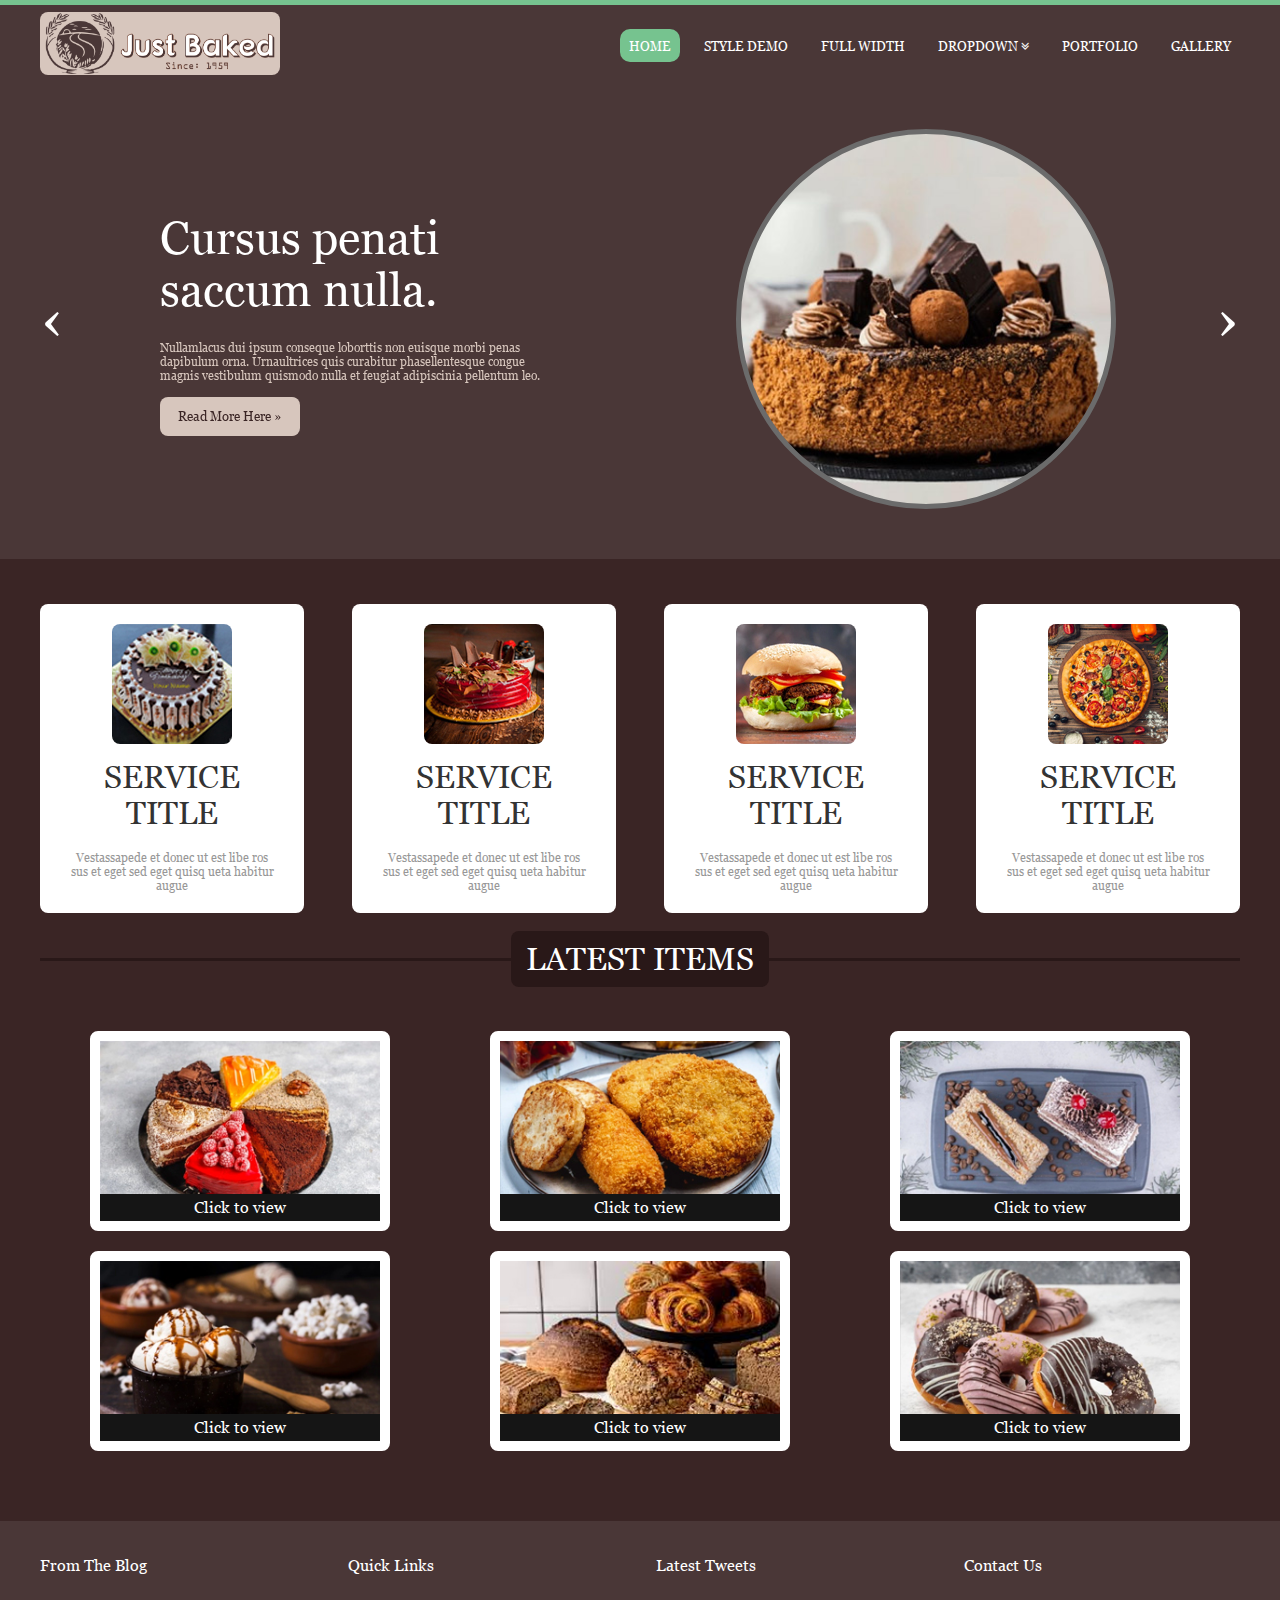
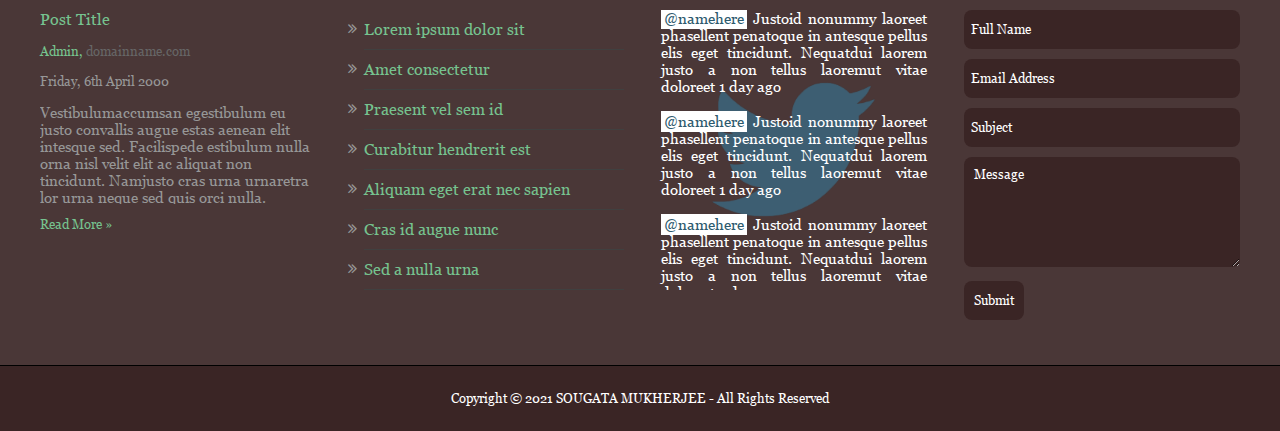
==== commit fb496537: "Add files via upload" ====
--- a/index.html
+++ b/index.html
@@ -98,9 +98,7 @@
                 <a href="#" class="banner-left-btn">Read More Here »</a>
               </div>
               <div class="banner-right">
-                <div class="img-div">
-                  <h2><span>380px x 380px</span></h2>
-                </div>
+                <div class="img-div"></div>
               </div>
             </div>
           </div>
@@ -117,9 +115,7 @@
                 <a href="#" class="banner-left-btn">Read More Here »</a>
               </div>
               <div class="banner-right">
-                <div class="img-div">
-                  <h2><span>380px x 380px</span></h2>
-                </div>
+                <div class="img-div"></div>
               </div>
             </div>
           </div>
@@ -131,7 +127,7 @@
       <div class="container">
         <div class="serv-wrapper">
           <div class="serv-item">
-            <div class="serv-box"><p>120px x 120px</p></div>
+            <div class="serv-box ser-1"></div>
             <h3>SERVICE TITLE</h3>
             <p>
               Vestassapede et donec ut est libe ros sus et eget sed eget quisq
@@ -139,7 +135,7 @@
             </p>
           </div>
           <div class="serv-item">
-            <div class="serv-box"><p>120px x 120px</p></div>
+            <div class="serv-box ser-2"></div>
             <h3>SERVICE TITLE</h3>
             <p>
               Vestassapede et donec ut est libe ros sus et eget sed eget quisq
@@ -147,7 +143,7 @@
             </p>
           </div>
           <div class="serv-item">
-            <div class="serv-box"><p>120px x 120px</p></div>
+            <div class="serv-box ser-3"></div>
             <h3>SERVICE TITLE</h3>
             <p>
               Vestassapede et donec ut est libe ros sus et eget sed eget quisq
@@ -155,7 +151,7 @@
             </p>
           </div>
           <div class="serv-item">
-            <div class="serv-box"><p>120px x 120px</p></div>
+            <div class="serv-box ser-4"></div>
             <h3>SERVICE TITLE</h3>
             <p>
               Vestassapede et donec ut est libe ros sus et eget sed eget quisq
@@ -168,43 +164,43 @@
     <section class="latest">
       <div class="container latest-wrapper">
         <div class="heading-latest">
-          <h2>LATEST WORK</h2>
+          <h2>LATEST ITEMS</h2>
         </div>
         <div class="latest-item-wrapper">
           <div class="lat-item">
-            <img src="assets/img/latest_item_image.jpg" alt="" />
-            <div class="lat-text">
-              <p>LOREM IPSUM DOLOR</p>
-            </div>
-          </div>
-          <div class="lat-item">
-            <img src="assets/img/latest_item_image.jpg" alt="" />
-            <div class="lat-text">
-              <p>LOREM IPSUM DOLOR</p>
-            </div>
-          </div>
-          <div class="lat-item">
-            <img src="assets/img/latest_item_image.jpg" alt="" />
-            <div class="lat-text">
-              <p>LOREM IPSUM DOLOR</p>
-            </div>
-          </div>
-          <div class="lat-item">
-            <img src="assets/img/latest_item_image.jpg" alt="" />
-            <div class="lat-text">
-              <p>LOREM IPSUM DOLOR</p>
-            </div>
-          </div>
-          <div class="lat-item">
-            <img src="assets/img/latest_item_image.jpg" alt="" />
-            <div class="lat-text">
-              <p>LOREM IPSUM DOLOR</p>
-            </div>
-          </div>
-          <div class="lat-item">
-            <img src="assets/img/latest_item_image.jpg" alt="" />
-            <div class="lat-text">
-              <p>LOREM IPSUM DOLOR</p>
+            <img src="assets/img/lat-1.jpg" alt="" />
+            <div class="lat-text">
+              <p>Click to view</p>
+            </div>
+          </div>
+          <div class="lat-item">
+            <img src="assets/img/lat-4.jpg" alt="" />
+            <div class="lat-text">
+              <p>Click to view</p>
+            </div>
+          </div>
+          <div class="lat-item">
+            <img src="assets/img/lat-2.jpg" alt="" />
+            <div class="lat-text">
+              <p>Click to view</p>
+            </div>
+          </div>
+          <div class="lat-item">
+            <img src="assets/img/lat-5.jpg" alt="" />
+            <div class="lat-text">
+              <p>Click to view</p>
+            </div>
+          </div>
+          <div class="lat-item">
+            <img src="assets/img/lat-6.jpg" alt="" />
+            <div class="lat-text">
+              <p>Click to view</p>
+            </div>
+          </div>
+          <div class="lat-item">
+            <img src="assets/img/lat-3.jpg" alt="" />
+            <div class="lat-text">
+              <p>Click to view</p>
             </div>
           </div>
         </div>
@@ -343,7 +339,7 @@
         margin: 0,
         nav: true,
         dots: false,
-        autoplay: true,
+        autoplay: false,
         autoplayTimeout: 5000,
         autoplayHoverPause: true,
         responsive: {
--- a/assets/css/style.css
+++ b/assets/css/style.css
@@ -20,7 +20,7 @@
 
 /* nav */
 .nav {
-  background-color: #290000;
+  background-color: #4a3737;
   width: 100%;
 }
 .nav nav {
@@ -28,8 +28,21 @@
   align-items: center;
   justify-content: space-between;
 }
+.nav-logo {
+  width: 20%;
+}
+.nav-logo img {
+  width: 100%;
+  background-color: #d7c6bd;
+  border-radius: 8px;
+  padding: 0 5px;
+}
 .nav {
-  padding: 30px 15px 0;
+  padding: 7px 15px 0;
+  position: sticky;
+  top: 0;
+  left: 0;
+  z-index: 2000;
 }
 .ul-wrapper ul {
   display: flex;
@@ -54,14 +67,20 @@
   background-color: #76c38f;
 }
 .ul-wrapper ul li:hover {
-  background-color: #76c38f;
+  background-color: #d7c6bd;
+}
+.ul-wrapper ul li:hover a {
+  color: #000000;
+}
+.ul-wrapper ul li ul li:hover a {
+  color: #000000 !important;
 }
 .ul-wrapper ul li ul {
   display: none;
   position: absolute;
   left: 0;
   top: 0px;
-  background: #290000;
+  background: #4a3737;
   width: 179%;
   margin: 34px 0 0 0;
   border-radius: 10px;
@@ -78,6 +97,9 @@
   margin-bottom: 10px;
   z-index: 1001;
 }
+.ul-wrapper ul li ul li a {
+  color: #fff !important;
+}
 .ul-wrapper ul li ul li a span {
   font-size: 16px;
 }
@@ -89,7 +111,7 @@
 
 .topnav {
   overflow: hidden;
-  background: #290000;
+  background: #4a3737;
 }
 
 .topnav a {
@@ -127,7 +149,7 @@
   min-width: 160px;
   box-shadow: 0px 8px 16px 0px rgba(0, 0, 0, 0.2);
   z-index: 1;
-  background-color: #290000;
+  background-color: #4a3737;
 }
 
 .dropdown-content a {
@@ -142,13 +164,13 @@
 
 .topnav a:hover,
 .dropdown:hover .dropbtn {
-  background-color: #76c38f;
-  color: white;
+  background: #d7c6bd;
+  color: #000;
 }
 
 .dropdown-content a:hover {
-  background-color: #76c38f;
-  color: black;
+  background: #d7c6bd;
+  color: #000;
 }
 
 .dropdown:hover .dropdown-content {
@@ -156,8 +178,8 @@
 }
 
 .topnav a:hover {
-  background: #76c38f;
-  color: #fff;
+  background: #d7c6bd;
+  color: #000;
 }
 
 .topnav a.active-logo {
@@ -187,7 +209,18 @@
     right: 0;
     top: 0;
   }
-
+  .topnav.responsive img {
+    width: 190%;
+    background-color: #d7c6bd;
+    border-radius: 8px;
+    padding: 0 5px;
+  }
+  .topnav img {
+    width: 50%;
+    background-color: #d7c6bd;
+    border-radius: 8px;
+    padding: 0 5px;
+  }
   .dropdown .dropbtn {
     display: none;
     width: 30%;
@@ -215,7 +248,7 @@
 /* banner */
 
 .banner {
-  background-color: #290000;
+  background-color: #4a3737;
   padding: 0 15px;
 }
 .banner .item {
@@ -237,16 +270,16 @@
 }
 .banner-left p {
   font-size: 12px;
-  color: #979797;
+  color: #d7c6bd;
   font-weight: 400;
   margin-bottom: 23px;
 }
 .banner-left a {
   padding: 12px 18px;
   font-size: 13px;
-  color: #fff;
-  font-weight: 400;
-  background-color: #76c38f;
+  color: #3a2525;
+  font-weight: 400;
+  background-color: #d7c6bd;
   border-radius: 8px;
   text-decoration: none;
 }
@@ -260,8 +293,10 @@
   width: 380px;
   background-color: #333333;
   border-radius: 50%;
-  border: 25px solid #6b6b6b;
+  border: 5px solid #6b6b6b;
   margin: 0 20%;
+  background: url(../img/banner-img.jpg) center no-repeat;
+  background-size: 100%;
 }
 .img-div h2 {
   position: absolute;
@@ -290,7 +325,7 @@
   margin: 0 !important;
 }
 .owl-nav button span {
-  color: #76c38f;
+  color: #fff;
   font-size: 60px;
   overflow: hidden;
 }
@@ -303,7 +338,7 @@
 /* serv */
 .serv {
   padding: 45px 0;
-  background-color: #660000;
+  background-color: #3a2525;
 }
 .serv-wrapper {
   display: flex;
@@ -317,13 +352,30 @@
   background-color: #fff;
   cursor: pointer;
   transition: 500ms;
+  border-radius: 8px;
 }
 .serv-box {
   height: 120px;
   width: 120px;
-  background-color: #333333;
+  border-radius: 8px;
   margin: 0 auto;
   margin-bottom: 15px;
+}
+.ser-1 {
+  background: url(../img/serv.jpg) center no-repeat;
+  background-size: 100%;
+}
+.ser-2 {
+  background: url(../img/ser-2.jpg) center no-repeat;
+  background-size: 100%;
+}
+.ser-3 {
+  background: url(../img/ser-3.jpg) center no-repeat;
+  background-size: 100%;
+}
+.ser-4 {
+  background: url(../img/ser-4.jpg) center no-repeat;
+  background-size: 100%;
 }
 .serv-box p {
   padding-top: 40%;
@@ -343,7 +395,7 @@
 }
 
 .serv-item:hover {
-  background-color: #290000;
+  background-color: #4a3737;
 }
 .serv-item:hover .serv-box {
   background-color: #ffffff;
@@ -361,7 +413,7 @@
 
 /* latest */
 .latest {
-  background-color: #660000;
+  background-color: #3a2525;
 }
 .latest-item-wrapper {
   display: flex;
@@ -369,7 +421,7 @@
   justify-content: space-around;
 }
 .latest-wrapper {
-  border-top: 3px solid #303030;
+  border-top: 3px solid #291818;
   position: relative;
   padding: 60px 0;
 }
@@ -382,7 +434,7 @@
 .heading-latest h2 {
   display: inline;
   padding: 10px 15px;
-  background-color: #303030;
+  background-color: #291818;
   color: #fff;
   border-radius: 8px;
   font-size: 32px;
@@ -391,11 +443,13 @@
 .lat-item {
   cursor: pointer;
   width: 300px;
+  height: 200px;
   background-color: #333333;
   border: 10px solid #fff;
   position: relative;
   overflow: hidden;
   margin: 10px;
+  border-radius: 8px;
 }
 .lat-text {
   position: absolute;
@@ -420,7 +474,7 @@
 
 .footer {
   padding: 35px 0px;
-  background-color: #303030;
+  background-color: #4a3737;
 }
 
 .footer-wrapper {
@@ -532,12 +586,15 @@
   padding: 2px 3px;
   background-color: #fff;
 }
+::placeholder {
+  color: #fff;
+}
 .foot-4 form input,
 .foot-4 form textarea {
   font-size: 13px;
   width: 100%;
-  color: #989898;
-  background-color: #222222;
+  color: #fff;
+  background-color: #3a2525;
 }
 .foot-4 form input {
   padding: 12px 0px 12px 7px;
@@ -557,20 +614,20 @@
 #submit {
   width: unset;
   padding: 12px 10px;
-  background-color: #76c38f;
-  color: #303030;
+  background-color: #3a2525;
+  color: #fff;
 }
 /* latest */
 /* copyright */
 
 .copyright-section {
-  background-color: #2b2b2b;
+  background-color: #3a2525;
   padding: 25px 0;
   border-top: 1px solid #000000;
   text-align: center;
 }
 .copyright-section p {
-  color: #979797;
+  color: #ffffff;
   font-weight: 400;
   font-size: 13px;
 }
@@ -697,6 +754,7 @@
   .topnav a.active-logo {
     color: white;
     background: transparent;
+    display: flex;
   }
   .sm-nav {
     display: block;
@@ -705,7 +763,10 @@
     z-index: 2000;
   }
   .sm-nav .icon {
-    margin-top: 10px;
+    margin-top: -65px;
+  }
+  .topnav.responsive .icon {
+    margin-top: 25px;
   }
   .topnav.responsive .icon i:before {
     content: "\f00d";
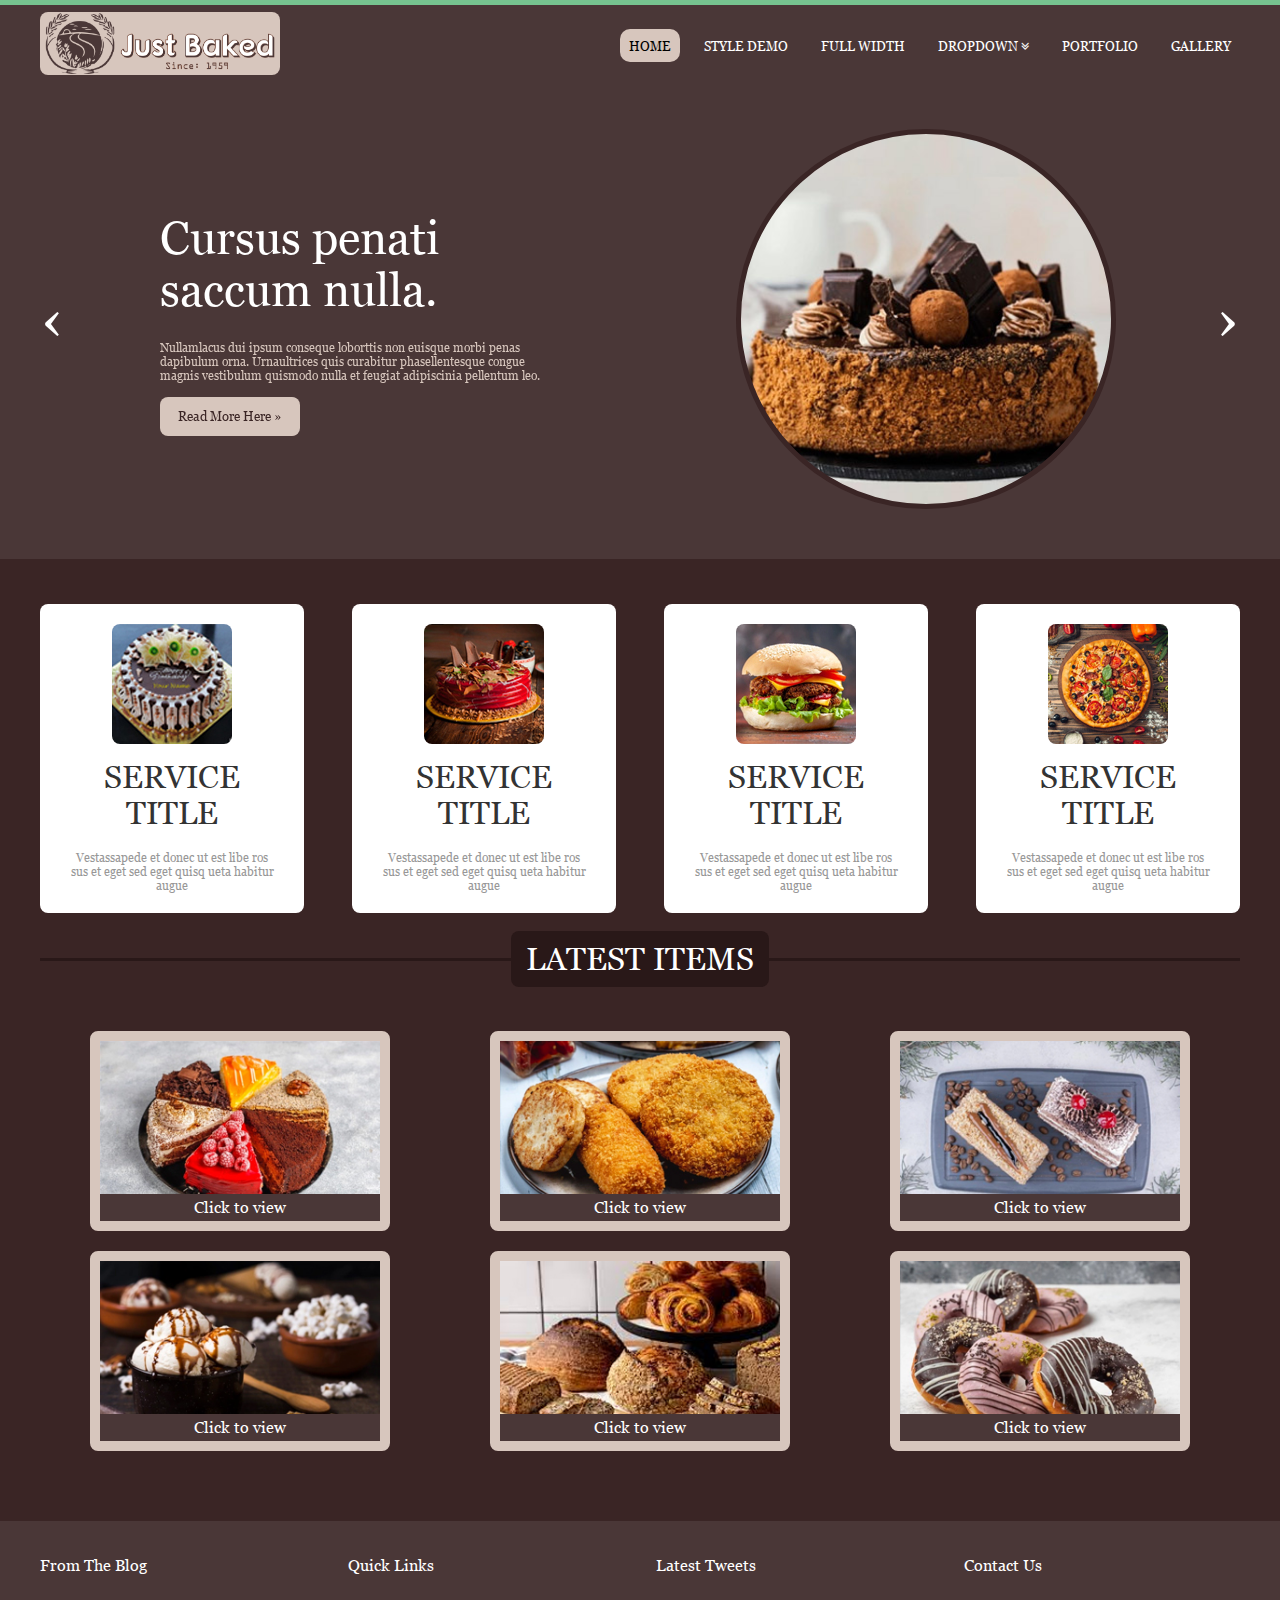
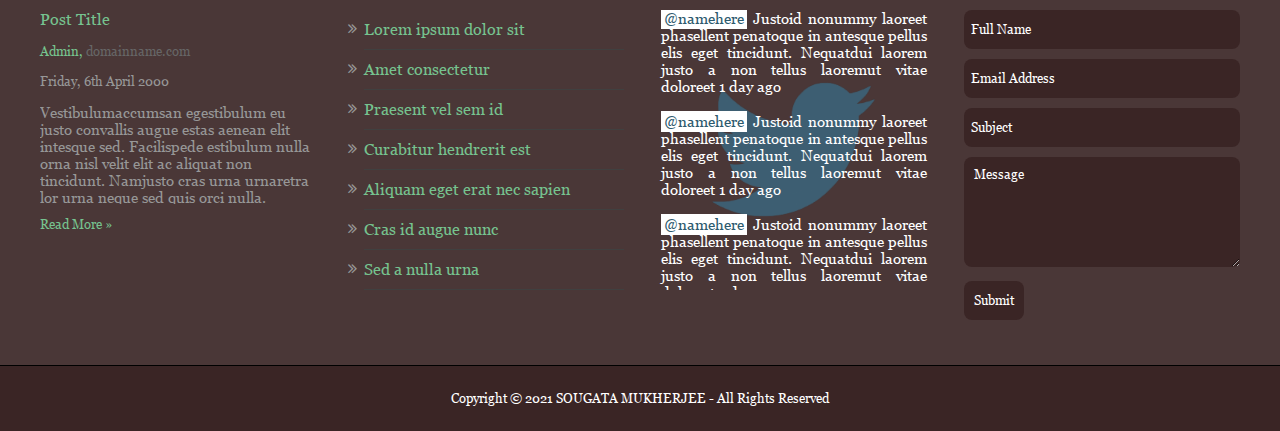
==== commit 3e5662d3: "Add files via upload" ====
--- a/index.html
+++ b/index.html
@@ -60,7 +60,7 @@
         <a href="#" class="active-logo"
           ><img src="assets/img/logo.png" alt=""
         /></a>
-        <a href="#">Home</a>
+        <a href="#" class="active-home">Home</a>
         <a href="#">Style Demo</a>
         <a href="#">Full Width</a>
         <div class="dropdown">
@@ -339,7 +339,7 @@
         margin: 0,
         nav: true,
         dots: false,
-        autoplay: false,
+        autoplay: true,
         autoplayTimeout: 5000,
         autoplayHoverPause: true,
         responsive: {
--- a/assets/css/style.css
+++ b/assets/css/style.css
@@ -64,7 +64,11 @@
   font-size: 13px;
 }
 .active-home {
-  background-color: #76c38f;
+  background-color: #d7c6bd;
+  color: #000 !important;
+}
+.active-home a {
+  color: #000 !important;
 }
 .ul-wrapper ul li:hover {
   background-color: #d7c6bd;
@@ -291,9 +295,8 @@
   position: relative;
   height: 380px;
   width: 380px;
-  background-color: #333333;
   border-radius: 50%;
-  border: 5px solid #6b6b6b;
+  border: 5px solid #3a2525;
   margin: 0 20%;
   background: url(../img/banner-img.jpg) center no-repeat;
   background-size: 100%;
@@ -444,8 +447,7 @@
   cursor: pointer;
   width: 300px;
   height: 200px;
-  background-color: #333333;
-  border: 10px solid #fff;
+  border: 10px solid #d7c6bd;
   position: relative;
   overflow: hidden;
   margin: 10px;
@@ -456,7 +458,7 @@
   bottom: 0;
   width: 100%;
   text-align: center;
-  background: #151515;
+  background: #4a3737;
   color: #fff;
   padding: 4px;
   left: 0;
